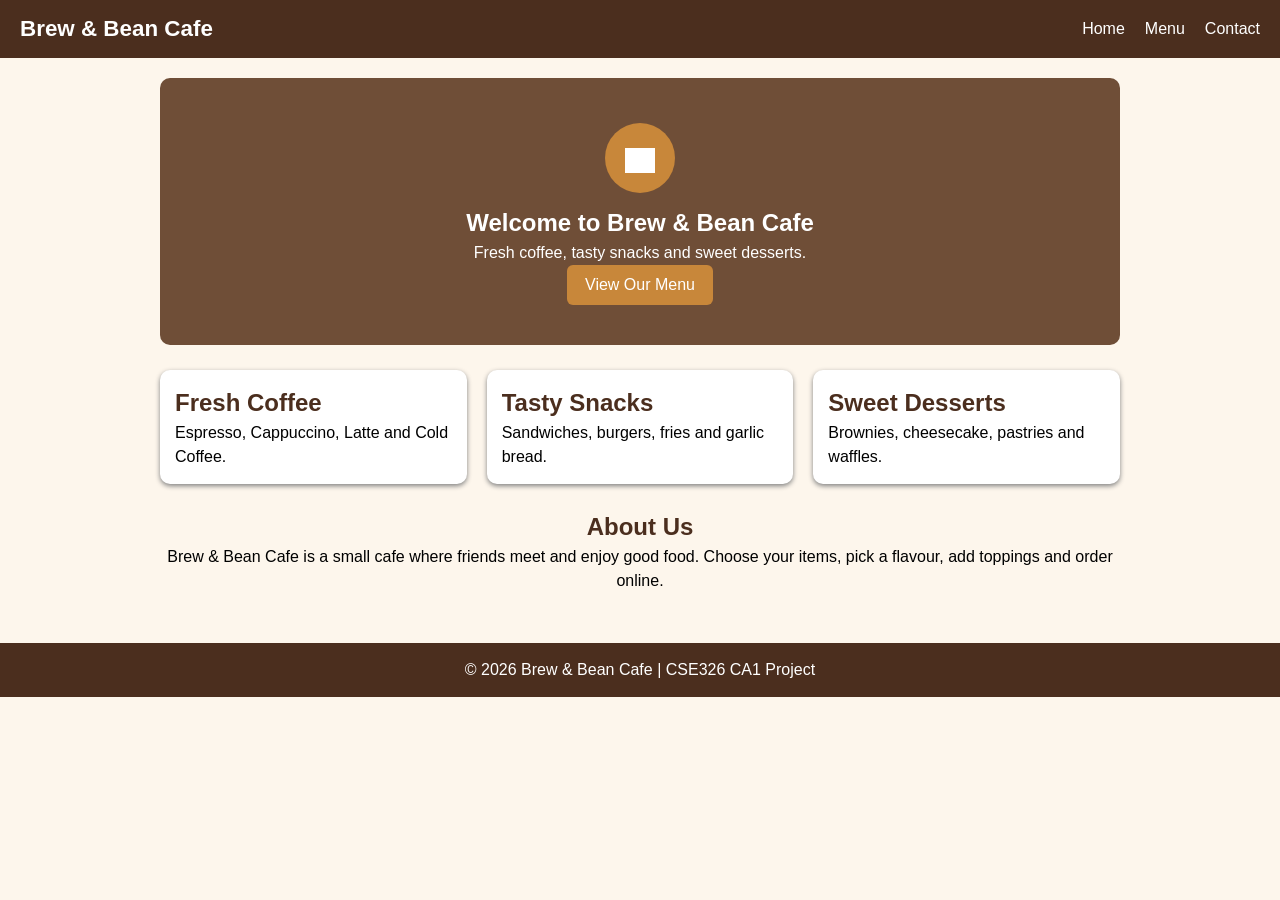
==== index.html @ b62f8462 "Update index.html by Shourya Verma as intial" ====
<!DOCTYPE html> <!-- tells the browser this is an HTML5 page -->
<html lang="en"> <!-- lang = language of the page, helps screen readers -->
<head>
  <meta charset="UTF-8"> <!-- allows all characters, like the rupee sign -->
  <meta name="viewport" content="width=device-width, initial-scale=1.0"> <!-- makes the page fit mobile screens -->
  <meta name="description" content="Brew &amp; Bean Cafe - fresh coffee, snacks and desserts."> <!-- short text for search engines (SEO) -->
  <title>Brew &amp; Bean Cafe - Home</title> <!-- text shown on the browser tab -->
  <link rel="stylesheet" href="style.css"> <!-- connects the CSS file -->
</head>
<body>

  <!-- header = top part of the page -->
  <header>
    <!-- nav = navigation links. The links are written as a list (ul and li) -->
    <nav>
      <div class="logo">Brew &amp; Bean Cafe</div>
      <ul>
        <li><a href="index.html">Home</a></li>
        <li><a href="menu.html">Menu</a></li>
        <li><a href="contact.html">Contact</a></li>
      </ul>
    </nav>
  </header>

  <!-- main = the main content of the page -->
  <main>

    <!-- Hero section: big welcome box -->
    <section class="hero">
      <!-- A simple SVG picture made with a circle and a rectangle -->
      <svg width="80" height="80">
        <circle cx="40" cy="40" r="35" fill="#c8873a"></circle>
        <rect x="25" y="30" width="30" height="25" fill="white"></rect>
      </svg>
      <h1>Welcome to Brew &amp; Bean Cafe</h1>
      <p>Fresh coffee, tasty snacks and sweet desserts.</p>
      <a href="menu.html" class="btn">View Our Menu</a>
    </section>

    <!-- Features section: three boxes side by side (Flexbox in CSS) -->
    <section class="features">
      <!-- article = a small independent block of content -->
      <article>
        <h2>Fresh Coffee</h2>
        <p>Espresso, Cappuccino, Latte and Cold Coffee.</p>
      </article>
      <article>
        <h2>Tasty Snacks</h2>
        <p>Sandwiches, burgers, fries and garlic bread.</p>
      </article>
      <article>
        <h2>Sweet Desserts</h2>
        <p>Brownies, cheesecake, pastries and waffles.</p>
      </article>
    </section>

    <!-- About section -->
    <section class="about">
      <h2>About Us</h2>
      <p>Brew &amp; Bean Cafe is a small cafe where friends meet and enjoy good food.
         Choose your items, pick a flavour, add toppings and order online.</p>
    </section>

  </main>

  <!-- footer = bottom part of the page -->
  <footer>
    <p>&copy; 2026 Brew &amp; Bean Cafe | CSE326 CA1 Project</p>
  </footer>

</body>
</html>
---- style.css ----
/* CSS variables: change the colors here to change the whole theme */
:root { --brown: #4b2e1e; --accent: #c8873a; --cream: #fdf6ec; }

/* Reset spacing. border-box = padding is counted inside the width (box model) */
* { box-sizing: border-box; margin: 0; padding: 0; }

body { font-family: Arial, sans-serif; background-color: var(--cream); line-height: 1.5; }
main { max-width: 1000px; margin: auto; padding: 20px; }
h1, h2 { color: var(--brown); }
.about, .page-title { text-align: center; }

/* Navbar: Flexbox puts the logo and links in one row */
header, footer { background-color: var(--brown); color: white; }
nav { display: flex; justify-content: space-between; align-items: center; padding: 12px 20px; }
.logo { font-size: 1.4rem; font-weight: bold; }
nav ul { display: flex; list-style: none; gap: 20px; }
nav a { color: white; text-decoration: none; }
nav a:hover { color: var(--accent); }   /* pseudo-class: when the mouse is over the link */
footer { text-align: center; padding: 15px; margin-top: 30px; }

/* Buttons. transition = the color changes smoothly */
.btn, .add-btn {
  background-color: var(--accent); color: white; border: none; border-radius: 6px;
  padding: 8px 18px; cursor: pointer; text-decoration: none; display: inline-block;
  transition: background-color 0.3s;
}
.btn:hover, .add-btn:hover { background-color: var(--brown); }
.remove-btn { background-color: red; color: white; border: none; margin-left: 10px; cursor: pointer; }

/* Home page */
.hero { text-align: center; background-color: #6f4e37; color: white; padding: 40px 20px; border-radius: 10px; animation: fadeIn 1s; }
.hero h1 { color: white; }
.features { display: flex; gap: 20px; margin: 25px 0; }   /* three boxes side by side */
.features article { flex: 1; }                             /* equal width */

/* White boxes with a shadow */
.features article, .card, .box { background-color: white; padding: 15px; border-radius: 10px; box-shadow: 0 2px 5px gray; }
.box { margin-top: 25px; }

/* Menu page */
.filters { text-align: center; margin: 15px 0; }
.filters label { margin: 0 8px; }
.grid { display: grid; grid-template-columns: repeat(auto-fit, minmax(230px, 1fr)); gap: 20px; }   /* Grid */
.card label { display: block; }
.price { color: var(--accent); font-weight: bold; }
.box li { list-style: none; padding: 6px 0; border-bottom: 1px solid #eee; }
.total { font-size: 1.2rem; font-weight: bold; margin: 10px 0; }

/* Form */
form label { display: block; margin-top: 10px; font-weight: bold; }
input[type="text"], input[type="tel"], input[type="email"], textarea { width: 100%; padding: 8px; }   /* attribute selector */
.error { color: red; font-size: 0.85rem; }
.message { color: green; font-weight: bold; margin-top: 10px; }

/* Table */
table { width: 100%; border-collapse: collapse; }
th, td { border: 1px solid #ccc; padding: 8px; text-align: left; }
th { background-color: var(--brown); color: white; }

/* Animation: the hero box slowly fades in */
@keyframes fadeIn { from { opacity: 0; } to { opacity: 1; } }

/* Responsive design: on small screens, stack things in one column */
@media (max-width: 600px) {
  nav, .features { flex-direction: column; gap: 10px; }
}
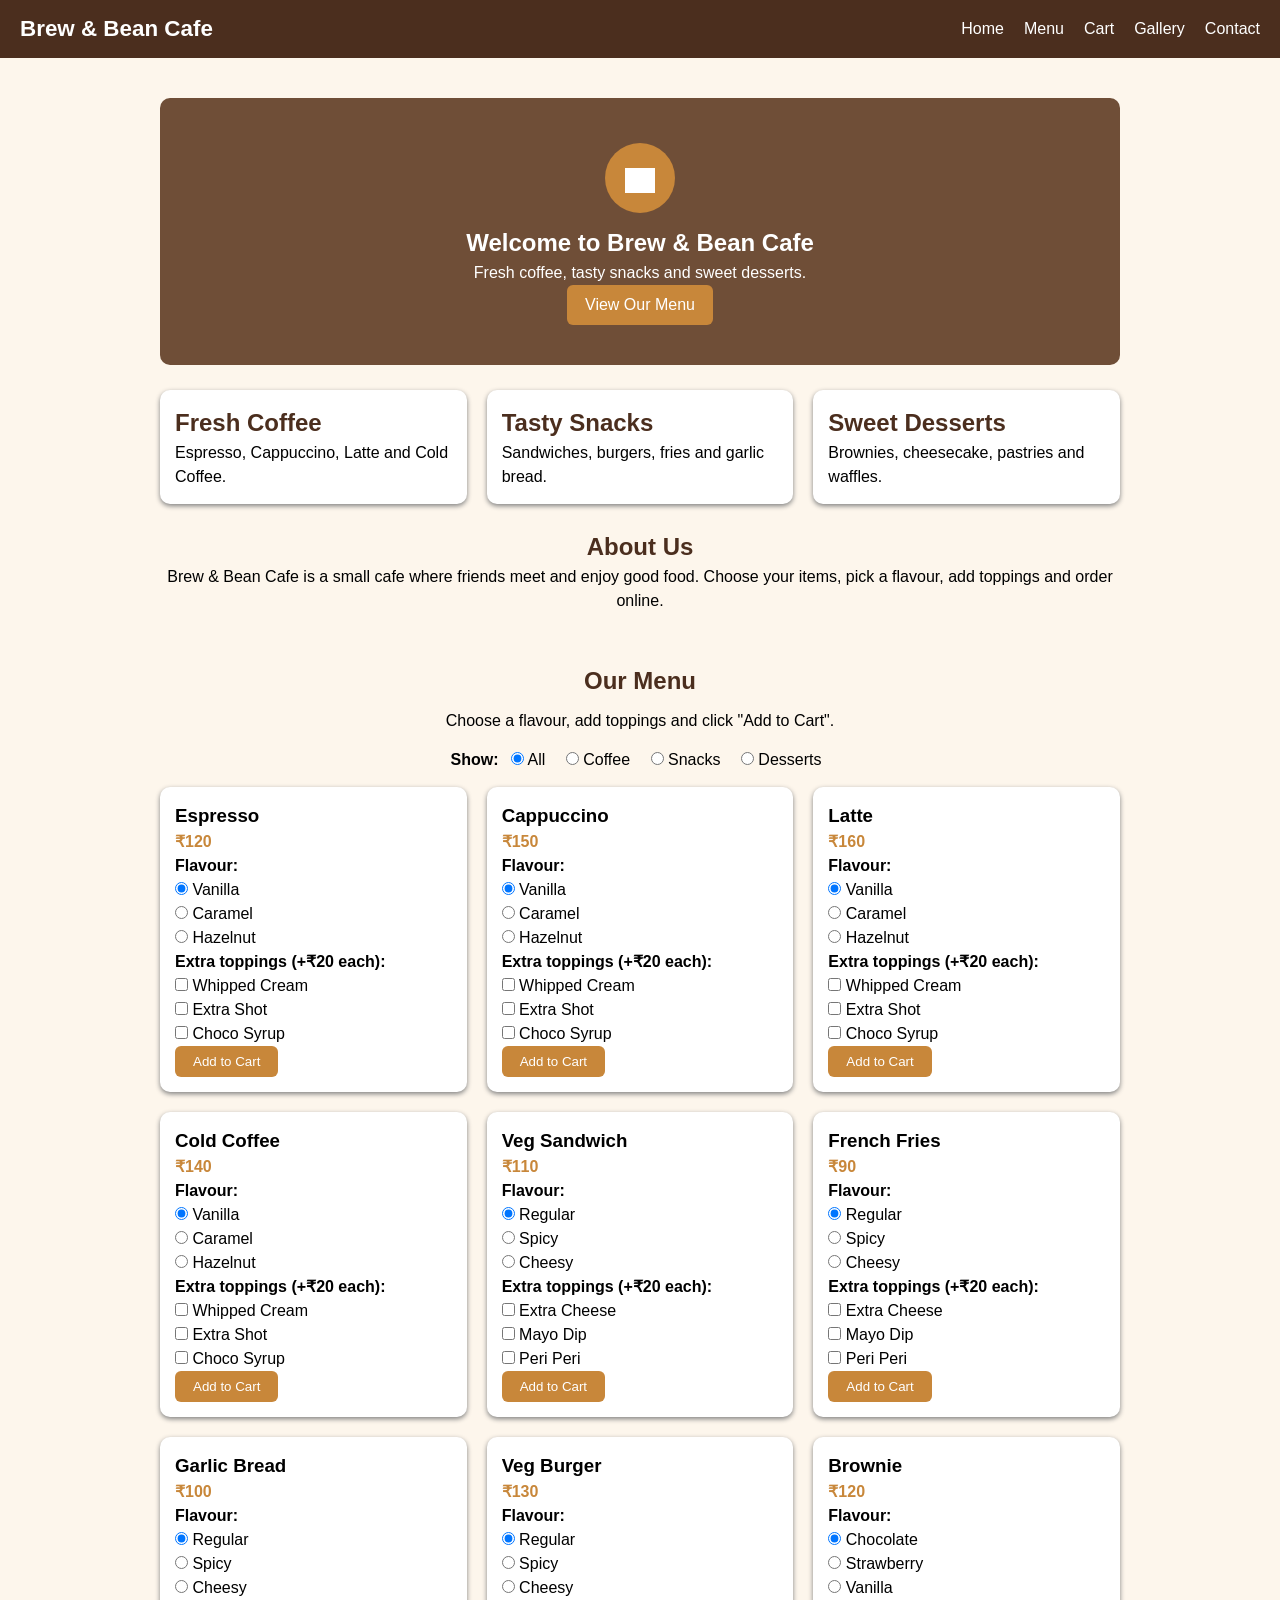
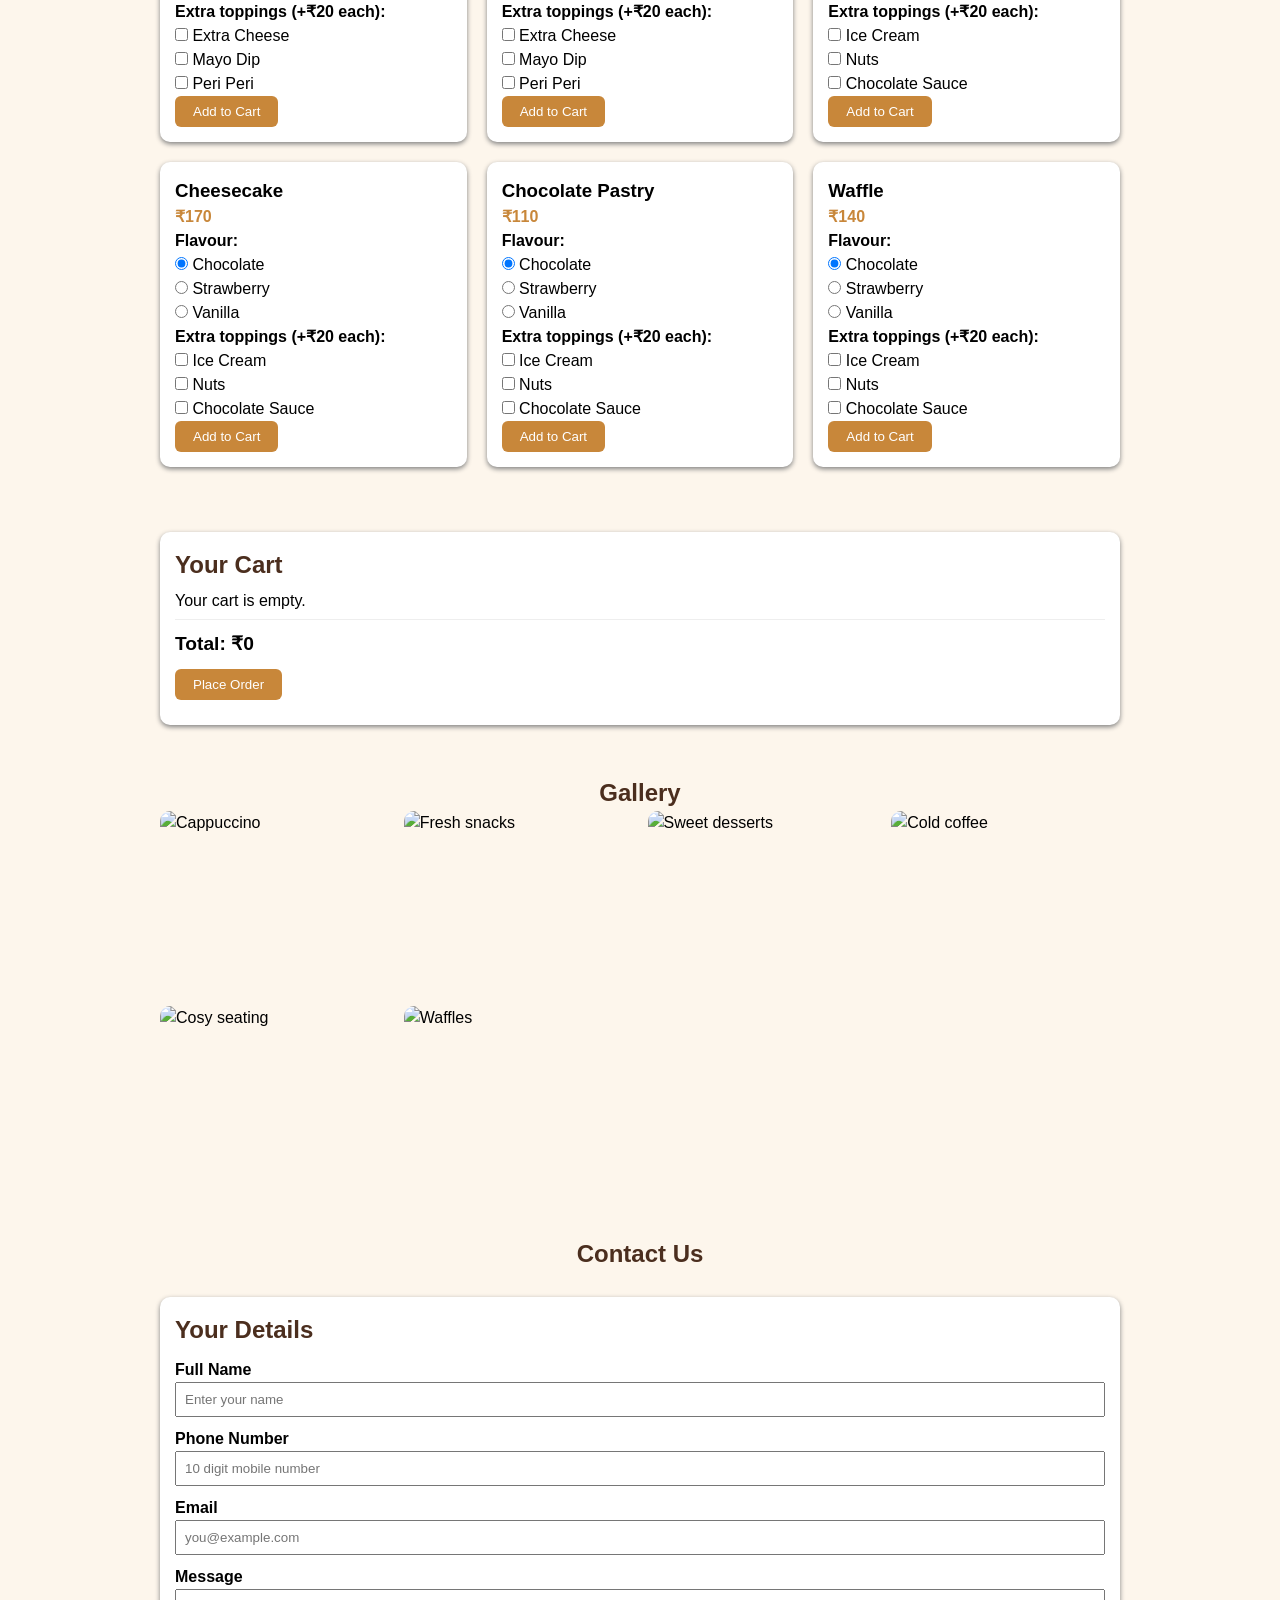
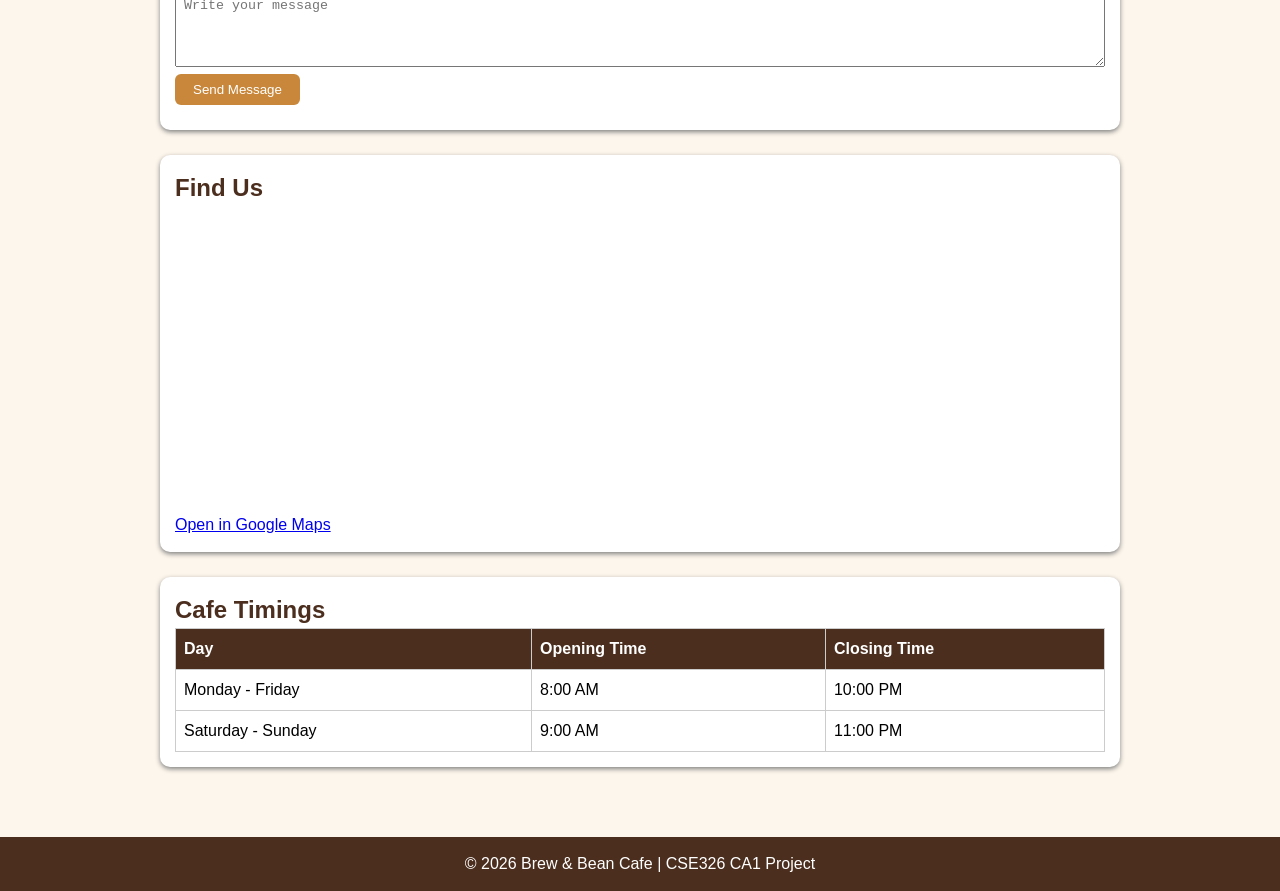
==== commit 75f4078a: "Newfiles_15" ====
--- a/index.html
+++ b/index.html
@@ -3,62 +3,176 @@
 <head>
   <meta charset="UTF-8"> <!-- allows all characters, like the rupee sign -->
   <meta name="viewport" content="width=device-width, initial-scale=1.0"> <!-- makes the page fit mobile screens -->
-  <meta name="description" content="Brew &amp; Bean Cafe - fresh coffee, snacks and desserts."> <!-- short text for search engines (SEO) -->
-  <title>Brew &amp; Bean Cafe - Home</title> <!-- text shown on the browser tab -->
+  <meta name="description" content="Brew &amp; Bean Cafe - fresh coffee, snacks and desserts. See the menu, order online and find us on the map."> <!-- short text for search engines (SEO) -->
+  <title>Brew &amp; Bean Cafe</title> <!-- text shown on the browser tab -->
   <link rel="stylesheet" href="style.css"> <!-- connects the CSS file -->
 </head>
 <body>
 
-  <!-- header = top part of the page -->
+  <!-- header = top part of the page. It stays at the top while scrolling (see style.css) -->
   <header>
-    <!-- nav = navigation links. The links are written as a list (ul and li) -->
+    <!-- nav = navigation links. Each link goes to the section whose id matches (#menu, #cart ...) -->
     <nav>
       <div class="logo">Brew &amp; Bean Cafe</div>
       <ul>
-        <li><a href="index.html">Home</a></li>
-        <li><a href="menu.html">Menu</a></li>
-        <li><a href="contact.html">Contact</a></li>
+        <li><a href="#home">Home</a></li>
+        <li><a href="#menu">Menu</a></li>
+        <li><a href="#cart">Cart</a></li>
+        <li><a href="#gallery">Gallery</a></li>
+        <li><a href="#contact">Contact</a></li>
       </ul>
     </nav>
   </header>
 
-  <!-- main = the main content of the page -->
+  <!-- main = the main content. The whole website is one page; the user can scroll or click the links -->
   <main>
 
-    <!-- Hero section: big welcome box -->
-    <section class="hero">
-      <!-- A simple SVG picture made with a circle and a rectangle -->
-      <svg width="80" height="80">
-        <circle cx="40" cy="40" r="35" fill="#c8873a"></circle>
-        <rect x="25" y="30" width="30" height="25" fill="white"></rect>
-      </svg>
-      <h1>Welcome to Brew &amp; Bean Cafe</h1>
-      <p>Fresh coffee, tasty snacks and sweet desserts.</p>
-      <a href="menu.html" class="btn">View Our Menu</a>
+    <!-- ===== HOME ===== -->
+    <section id="home">
+
+      <!-- Hero: big welcome box -->
+      <div class="hero">
+        <!-- A simple SVG picture made with a circle and a rectangle -->
+        <svg width="80" height="80">
+          <circle cx="40" cy="40" r="35" fill="#c8873a"></circle>
+          <rect x="25" y="30" width="30" height="25" fill="white"></rect>
+        </svg>
+        <h1>Welcome to Brew &amp; Bean Cafe</h1>
+        <p>Fresh coffee, tasty snacks and sweet desserts.</p>
+        <a href="#menu" class="btn">View Our Menu</a>
+      </div>
+
+      <!-- Features: three boxes side by side (Flexbox in CSS) -->
+      <div class="features">
+        <!-- article = a small independent block of content -->
+        <article>
+          <h2>Fresh Coffee</h2>
+          <p>Espresso, Cappuccino, Latte and Cold Coffee.</p>
+        </article>
+        <article>
+          <h2>Tasty Snacks</h2>
+          <p>Sandwiches, burgers, fries and garlic bread.</p>
+        </article>
+        <article>
+          <h2>Sweet Desserts</h2>
+          <p>Brownies, cheesecake, pastries and waffles.</p>
+        </article>
+      </div>
+
+      <div class="about">
+        <h2>About Us</h2>
+        <p>Brew &amp; Bean Cafe is a small cafe where friends meet and enjoy good food.
+           Choose your items, pick a flavour, add toppings and order online.</p>
+      </div>
     </section>
 
-    <!-- Features section: three boxes side by side (Flexbox in CSS) -->
-    <section class="features">
-      <!-- article = a small independent block of content -->
-      <article>
-        <h2>Fresh Coffee</h2>
-        <p>Espresso, Cappuccino, Latte and Cold Coffee.</p>
-      </article>
-      <article>
-        <h2>Tasty Snacks</h2>
-        <p>Sandwiches, burgers, fries and garlic bread.</p>
-      </article>
-      <article>
-        <h2>Sweet Desserts</h2>
-        <p>Brownies, cheesecake, pastries and waffles.</p>
-      </article>
+    <!-- ===== MENU ===== -->
+    <section id="menu">
+      <h2 class="title">Our Menu</h2>
+      <p class="title">Choose a flavour, add toppings and click "Add to Cart".</p>
+
+      <!-- Filter: radio buttons. Same name="category" means only ONE can be selected.
+           onchange="showMenu()" runs the JavaScript function when the user picks another one. -->
+      <div class="filters">
+        <b>Show:</b>
+        <label><input type="radio" name="category" value="All" checked onchange="showMenu()"> All</label>
+        <label><input type="radio" name="category" value="Coffee" onchange="showMenu()"> Coffee</label>
+        <label><input type="radio" name="category" value="Snacks" onchange="showMenu()"> Snacks</label>
+        <label><input type="radio" name="category" value="Desserts" onchange="showMenu()"> Desserts</label>
+      </div>
+
+      <!-- This div is empty here. script.js fills it with the menu cards. -->
+      <div id="menu-list" class="grid"></div>
     </section>
 
-    <!-- About section -->
-    <section class="about">
-      <h2>About Us</h2>
-      <p>Brew &amp; Bean Cafe is a small cafe where friends meet and enjoy good food.
-         Choose your items, pick a flavour, add toppings and order online.</p>
+    <!-- ===== CART ===== -->
+    <section id="cart">
+      <div class="box">
+        <h2>Your Cart</h2>
+        <ul id="cart-items"></ul> <!-- script.js fills the list -->
+        <p class="total">Total: &#8377;<span id="cart-total">0</span></p>
+        <button class="btn" onclick="placeOrder()">Place Order</button> <!-- onclick runs placeOrder() from script.js -->
+        <p id="order-msg" class="message"></p>
+      </div>
+    </section>
+
+    <!-- ===== GALLERY ===== -->
+    <section id="gallery">
+      <h2 class="title">Gallery</h2>
+      <!-- img = picture. src = file name, alt = text for screen readers and when the picture does not load -->
+      <div class="gallery">
+        <img src="images/cafe1.jpg" alt="Cappuccino">
+        <img src="images/cafe2.jpg" alt="Fresh snacks">
+        <img src="images/cafe3.jpg" alt="Sweet desserts">
+        <img src="images/cafe4.jpg" alt="Cold coffee">
+        <img src="images/cafe5.jpg" alt="Cosy seating">
+        <img src="images/cafe6.jpg" alt="Waffles">
+      </div>
+    </section>
+
+    <!-- ===== CONTACT ===== -->
+    <section id="contact">
+      <h2 class="title">Contact Us</h2>
+
+      <div class="box">
+        <h2>Your Details</h2>
+
+        <!-- onsubmit runs checkForm() from script.js when the button is clicked.
+             "return false" inside it stops the page from reloading. -->
+        <form id="contact-form" onsubmit="return checkForm()">
+
+          <!-- label for="fullname" is linked to the input with id="fullname".
+               Clicking the label selects the input, and screen readers can read it. -->
+          <label for="fullname">Full Name</label>
+          <!-- required = the browser will not submit an empty field -->
+          <input type="text" id="fullname" placeholder="Enter your name" required>
+          <span class="error" id="name-error"></span> <!-- error message appears here -->
+
+          <label for="phone">Phone Number</label>
+          <!-- type="tel" is for phone numbers, maxlength limits the digits -->
+          <input type="tel" id="phone" placeholder="10 digit mobile number" maxlength="10" required>
+          <span class="error" id="phone-error"></span>
+
+          <label for="email">Email</label>
+          <!-- type="email" makes the browser check the email format -->
+          <input type="email" id="email" placeholder="you@example.com" required>
+          <span class="error" id="email-error"></span>
+
+          <label for="message">Message</label>
+          <textarea id="message" rows="4" placeholder="Write your message" required></textarea>
+
+          <button type="submit" class="btn">Send Message</button>
+        </form>
+
+        <p id="form-message" class="message"></p>
+      </div>
+
+      <!-- Google Map. iframe = shows another web page inside our page.
+           This map shows the cafe location. Change the text after q= to change the place. -->
+      <div class="box">
+        <h2>Find Us</h2>
+        <iframe title="Cafe location on Google Maps"
+                src="https://www.google.com/maps?q=Lovely+Professional+University+Phagwara&output=embed"
+                width="100%" height="300" loading="lazy"></iframe>
+        <p><a href="https://www.google.com/maps/search/?api=1&query=Lovely+Professional+University+Phagwara"
+              target="_blank">Open in Google Maps</a></p> <!-- target="_blank" opens in a new tab -->
+      </div>
+
+      <!-- Table: cafe timings -->
+      <div class="box">
+        <h2>Cafe Timings</h2>
+        <table>
+          <thead> <!-- thead = heading row -->
+            <tr> <!-- tr = row, th = heading cell -->
+              <th>Day</th><th>Opening Time</th><th>Closing Time</th>
+            </tr>
+          </thead>
+          <tbody> <!-- tbody = main rows, td = normal cell -->
+            <tr><td>Monday - Friday</td><td>8:00 AM</td><td>10:00 PM</td></tr>
+            <tr><td>Saturday - Sunday</td><td>9:00 AM</td><td>11:00 PM</td></tr>
+          </tbody>
+        </table>
+      </div>
     </section>
 
   </main>
@@ -68,5 +182,7 @@
     <p>&copy; 2026 Brew &amp; Bean Cafe | CSE326 CA1 Project</p>
   </footer>
 
+  <!-- The JavaScript file is linked at the bottom so the page loads first -->
+  <script src="script.js"></script>
 </body>
 </html>
--- a/style.css
+++ b/style.css
@@ -7,13 +7,19 @@
 body { font-family: Arial, sans-serif; background-color: var(--cream); line-height: 1.5; }
 main { max-width: 1000px; margin: auto; padding: 20px; }
 h1, h2 { color: var(--brown); }
-.about, .page-title { text-align: center; }
+.about, .center, .title { text-align: center; }
+.title { margin-top: 10px; }
+
+/* Smooth scrolling when a navbar link is clicked. scroll-margin-top keeps the heading below the sticky navbar. */
+html { scroll-behavior: smooth; }
+section { scroll-margin-top: 70px; padding: 20px 0; }
+header { position: sticky; top: 0; z-index: 10; }   /* navbar stays visible while scrolling */
 
 /* Navbar: Flexbox puts the logo and links in one row */
 header, footer { background-color: var(--brown); color: white; }
 nav { display: flex; justify-content: space-between; align-items: center; padding: 12px 20px; }
 .logo { font-size: 1.4rem; font-weight: bold; }
-nav ul { display: flex; list-style: none; gap: 20px; }
+nav ul { display: flex; flex-wrap: wrap; list-style: none; gap: 20px; }
 nav a { color: white; text-decoration: none; }
 nav a:hover { color: var(--accent); }   /* pseudo-class: when the mouse is over the link */
 footer { text-align: center; padding: 15px; margin-top: 30px; }
@@ -57,10 +63,21 @@
 th, td { border: 1px solid #ccc; padding: 8px; text-align: left; }
 th { background-color: var(--brown); color: white; }
 
+/* Gallery: Grid, images fill the row */
+.gallery { display: grid; grid-template-columns: repeat(auto-fit, minmax(200px, 1fr)); gap: 15px; }
+.gallery img { width: 100%; height: 180px; object-fit: cover; border-radius: 10px; transition: transform 0.3s; }
+.gallery img:hover { transform: scale(1.05); }
+
+/* Google Map */
+iframe { border: 0; border-radius: 8px; }
+.box h3 { color: var(--brown); margin-bottom: 8px; }
+
 /* Animation: the hero box slowly fades in */
 @keyframes fadeIn { from { opacity: 0; } to { opacity: 1; } }
 
 /* Responsive design: on small screens, stack things in one column */
 @media (max-width: 600px) {
-  nav, .features { flex-direction: column; gap: 10px; }
+  nav, .features { flex-direction: column; align-items: center; gap: 10px; }
+  nav ul { flex-wrap: wrap; justify-content: center; gap: 12px; }
+  section { scroll-margin-top: 110px; }
 }
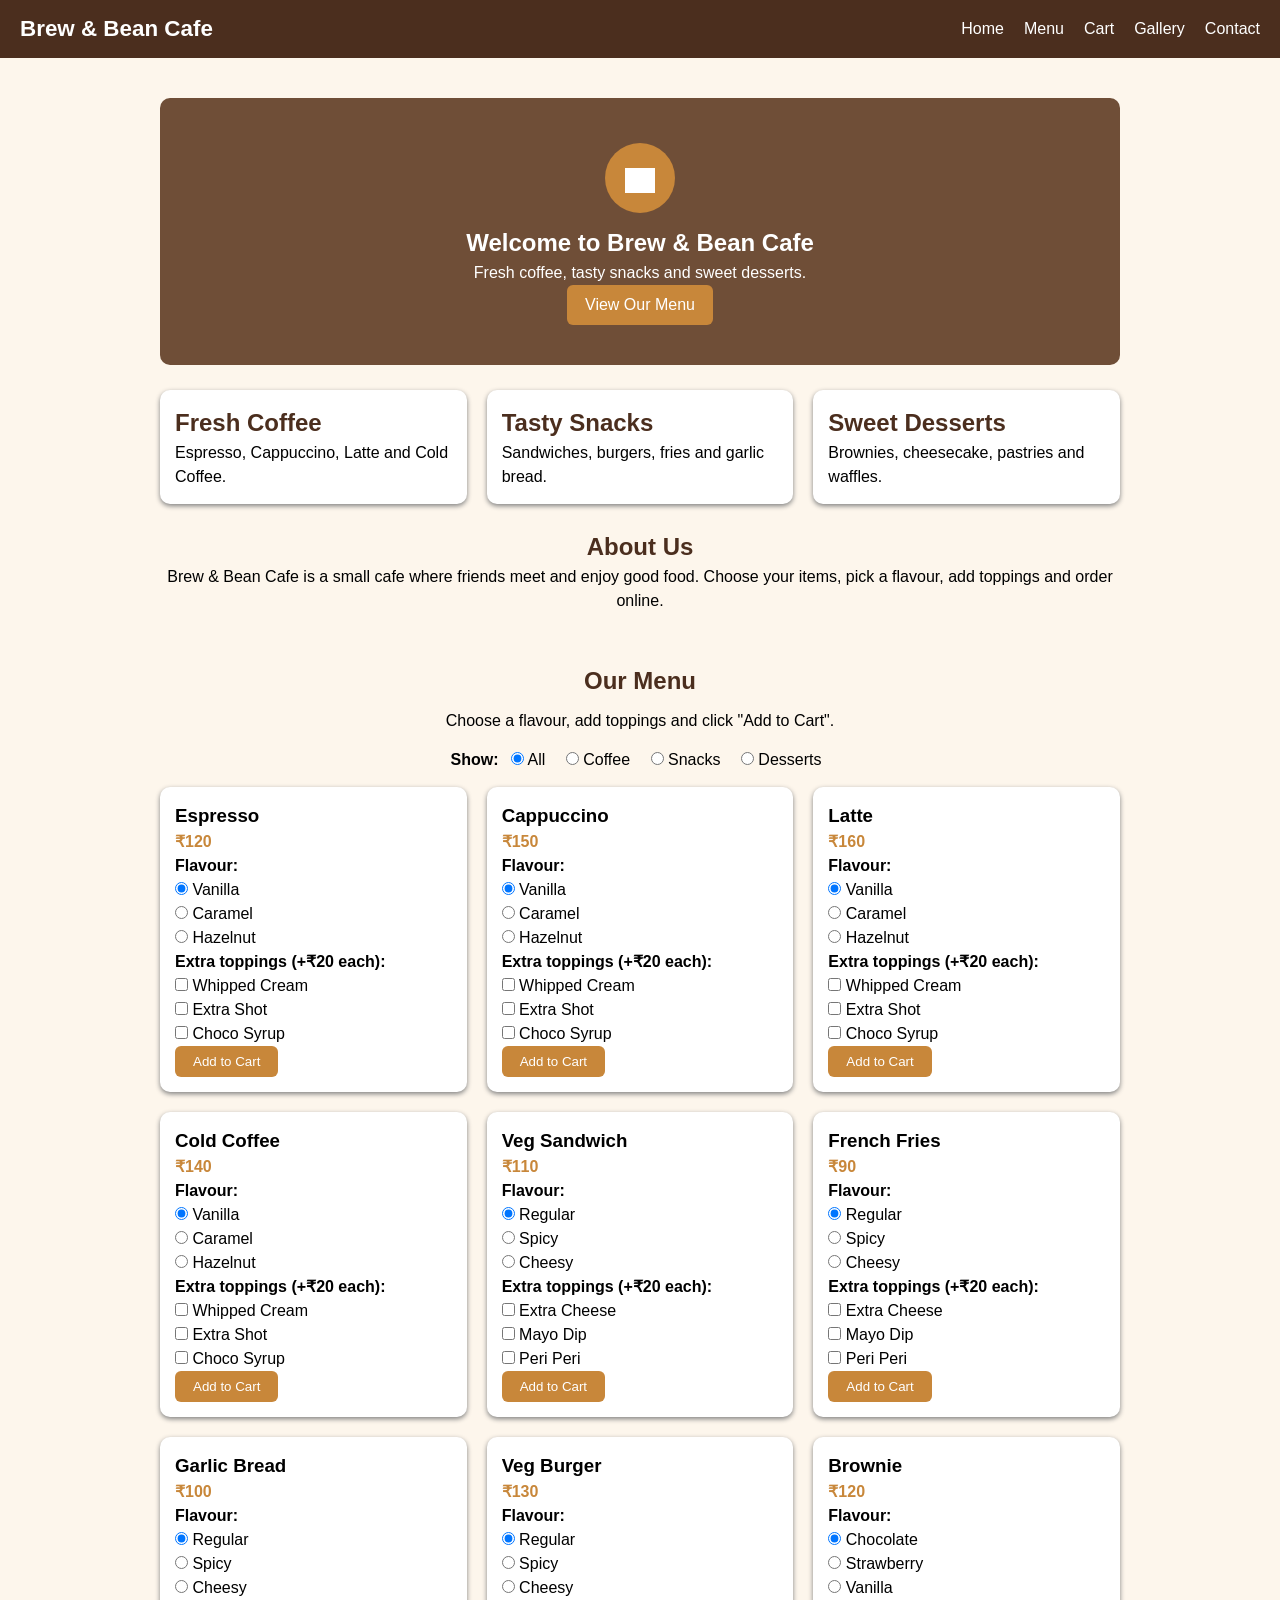
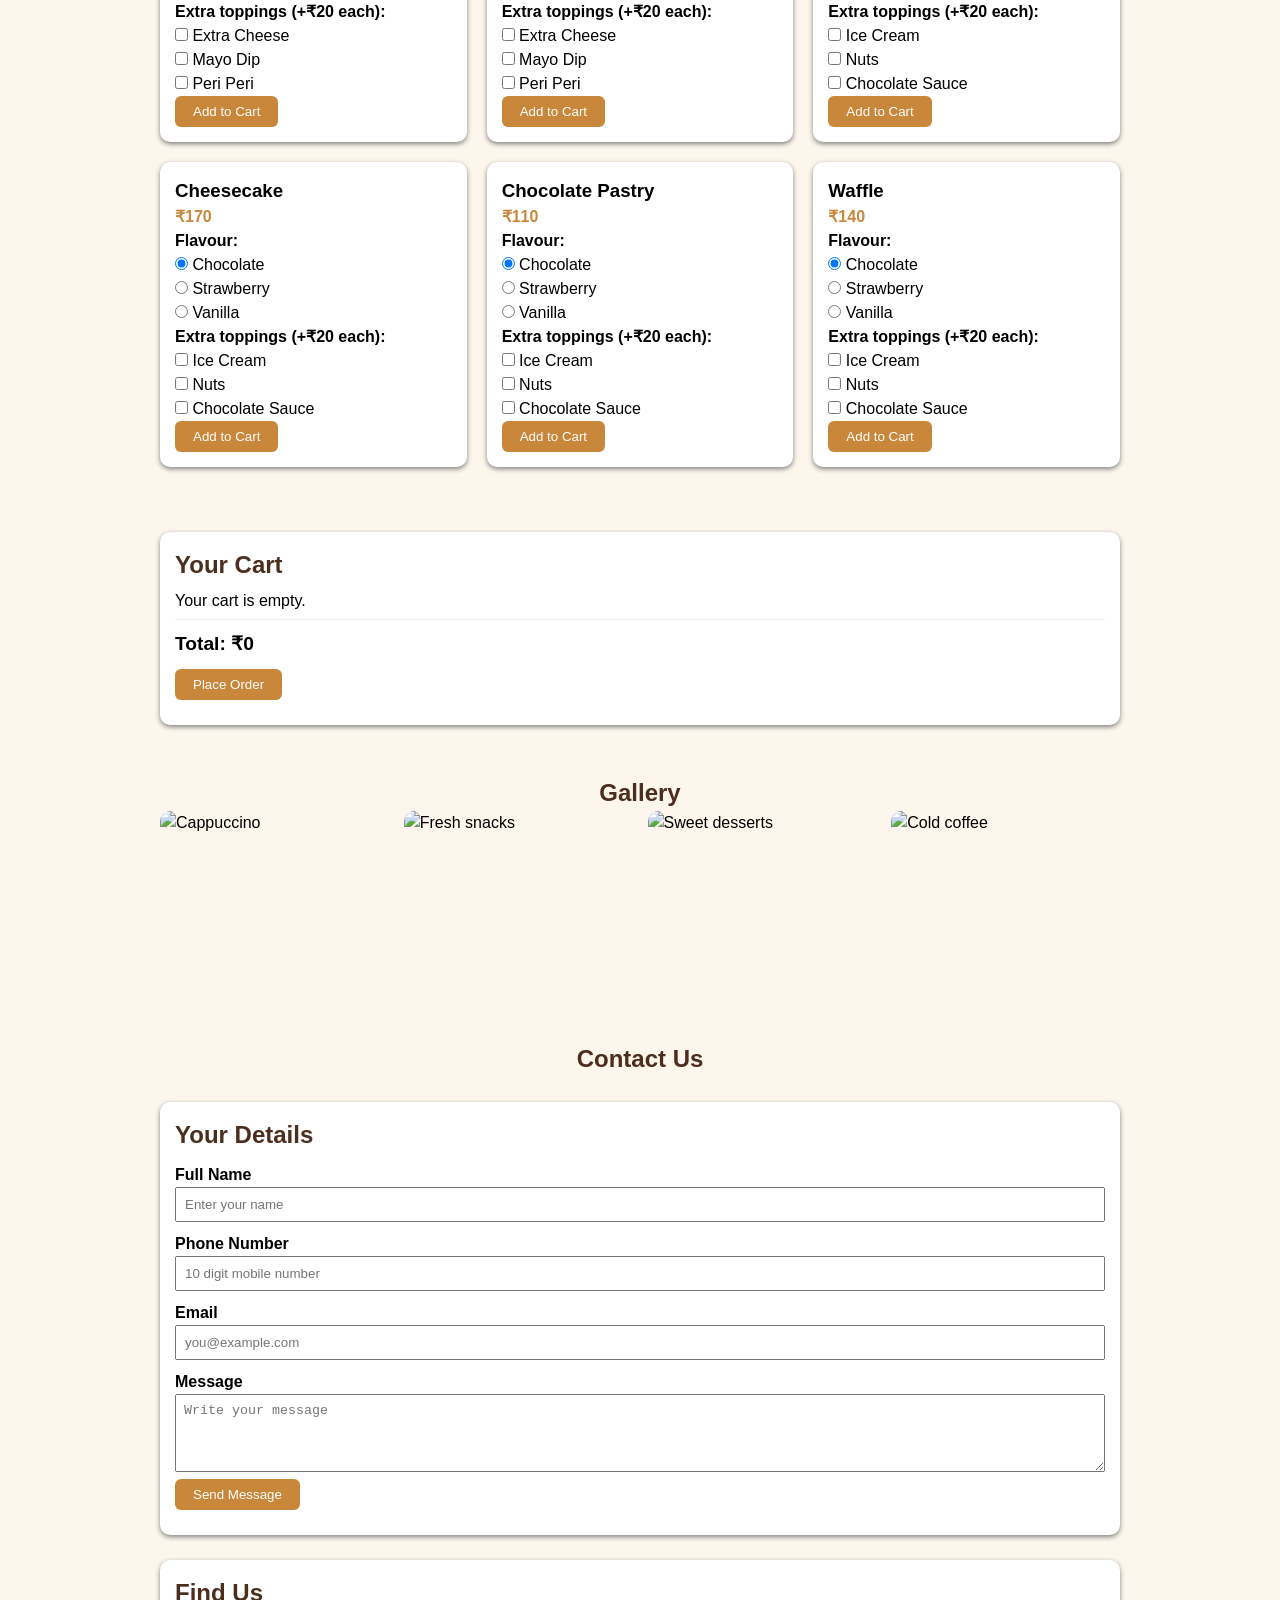
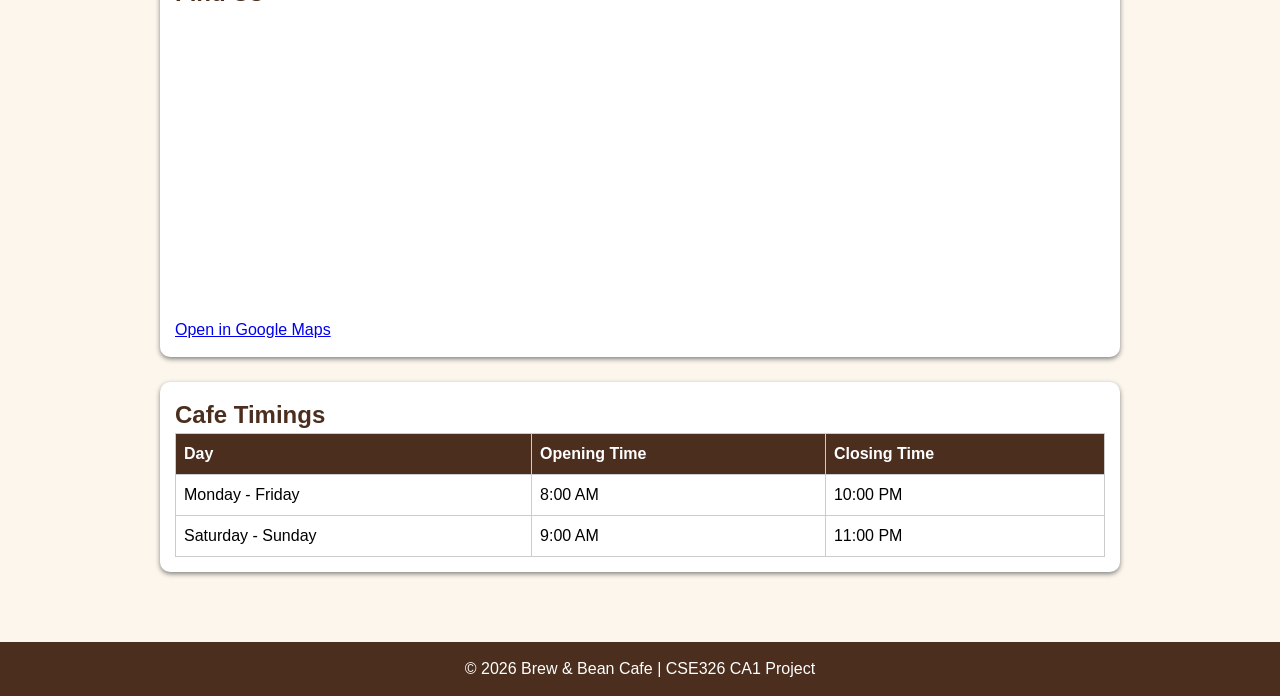
==== commit 9598cef3: "Update index.html Images added" ====
--- a/index.html
+++ b/index.html
@@ -101,12 +101,10 @@
       <h2 class="title">Gallery</h2>
       <!-- img = picture. src = file name, alt = text for screen readers and when the picture does not load -->
       <div class="gallery">
-        <img src="images/cafe1.jpg" alt="Cappuccino">
-        <img src="images/cafe2.jpg" alt="Fresh snacks">
-        <img src="images/cafe3.jpg" alt="Sweet desserts">
-        <img src="images/cafe4.jpg" alt="Cold coffee">
-        <img src="images/cafe5.jpg" alt="Cosy seating">
-        <img src="images/cafe6.jpg" alt="Waffles">
+        <img src="C:\Users\suren\OneDrive\Desktop\VS Code files\Cafe Menu CSE326 CA1_Project\hazelnut-cappuccino.jpeg" alt="Cappuccino">
+        <img src="C:\Users\suren\OneDrive\Desktop\VS Code files\Cafe Menu CSE326 CA1_Project\Freshsnacks.jpeg" alt="Fresh snacks">
+        <img src="C:\Users\suren\OneDrive\Desktop\VS Code files\Cafe Menu CSE326 CA1_Project\desserts.jpeg" alt="Sweet desserts">
+        <img src="C:\Users\suren\OneDrive\Desktop\VS Code files\Cafe Menu CSE326 CA1_Project\cold-coffee.jpeg" alt="Cold coffee">
       </div>
     </section>
 
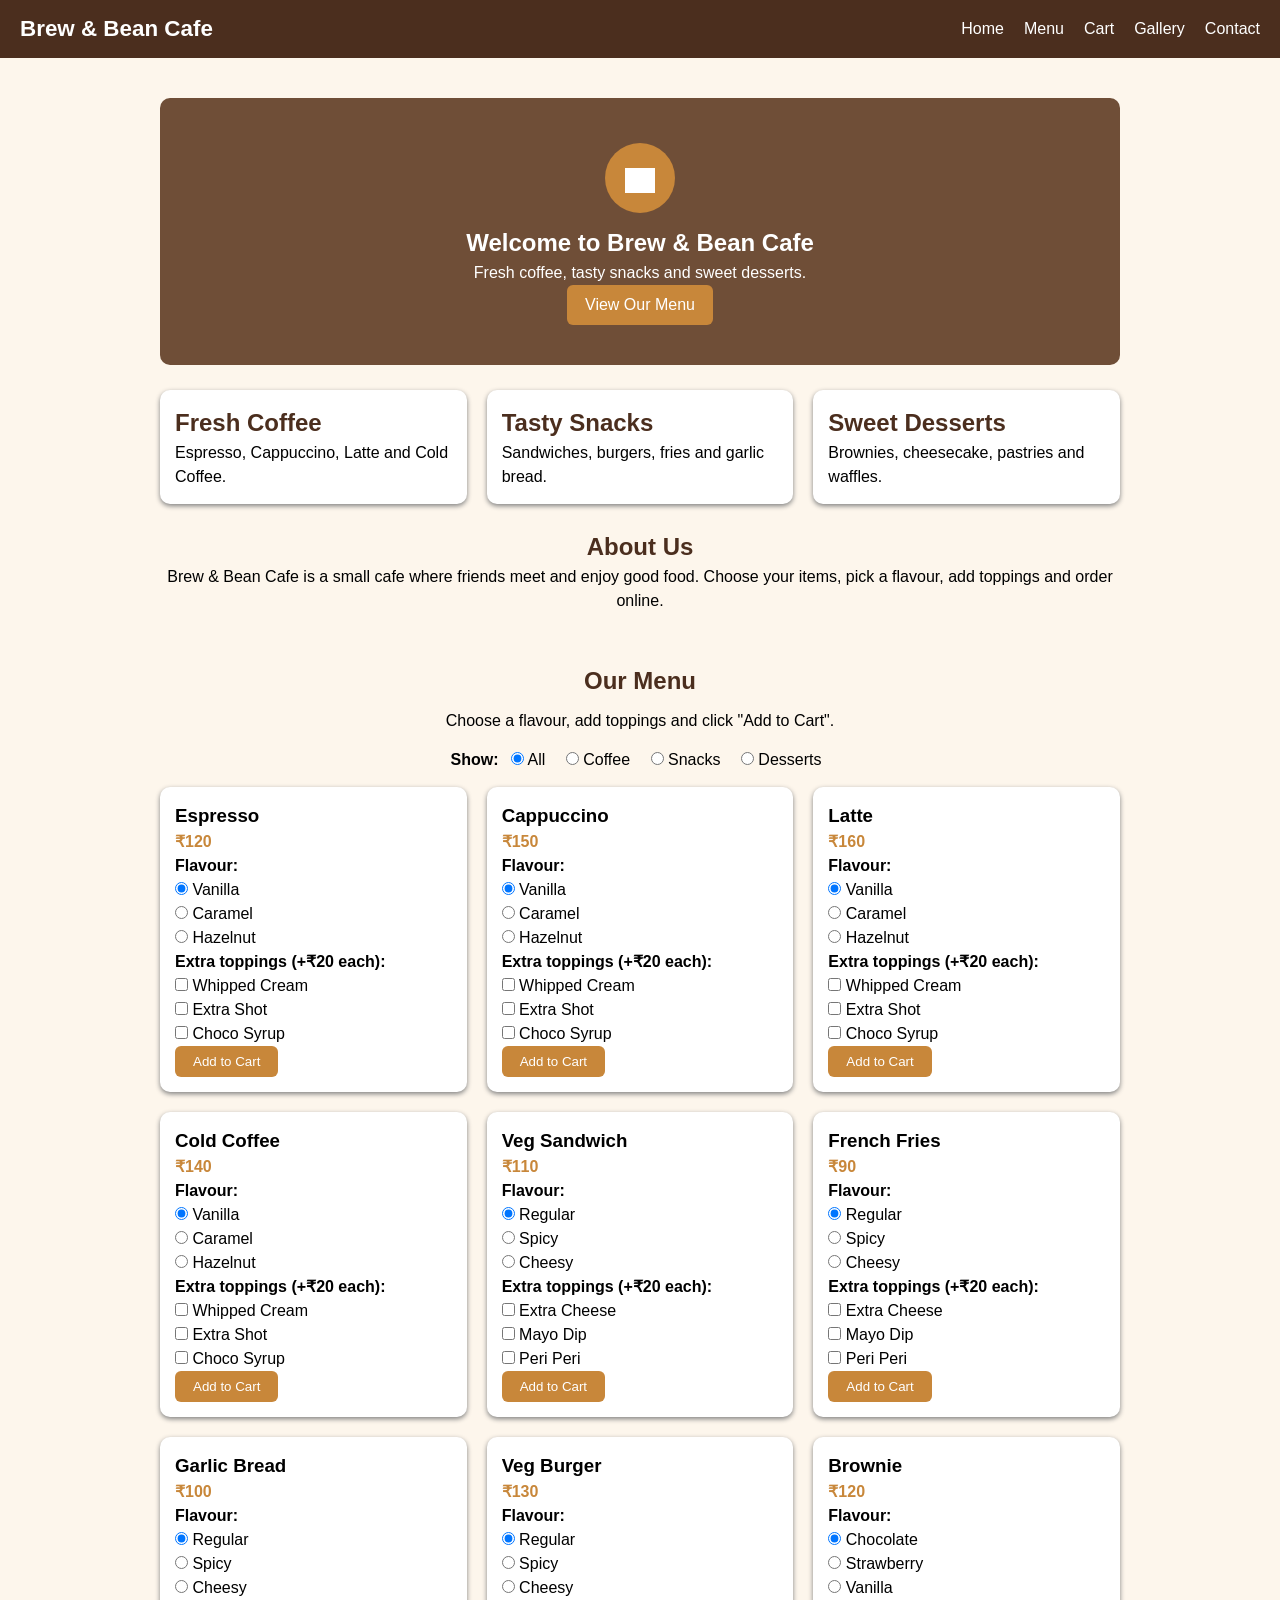
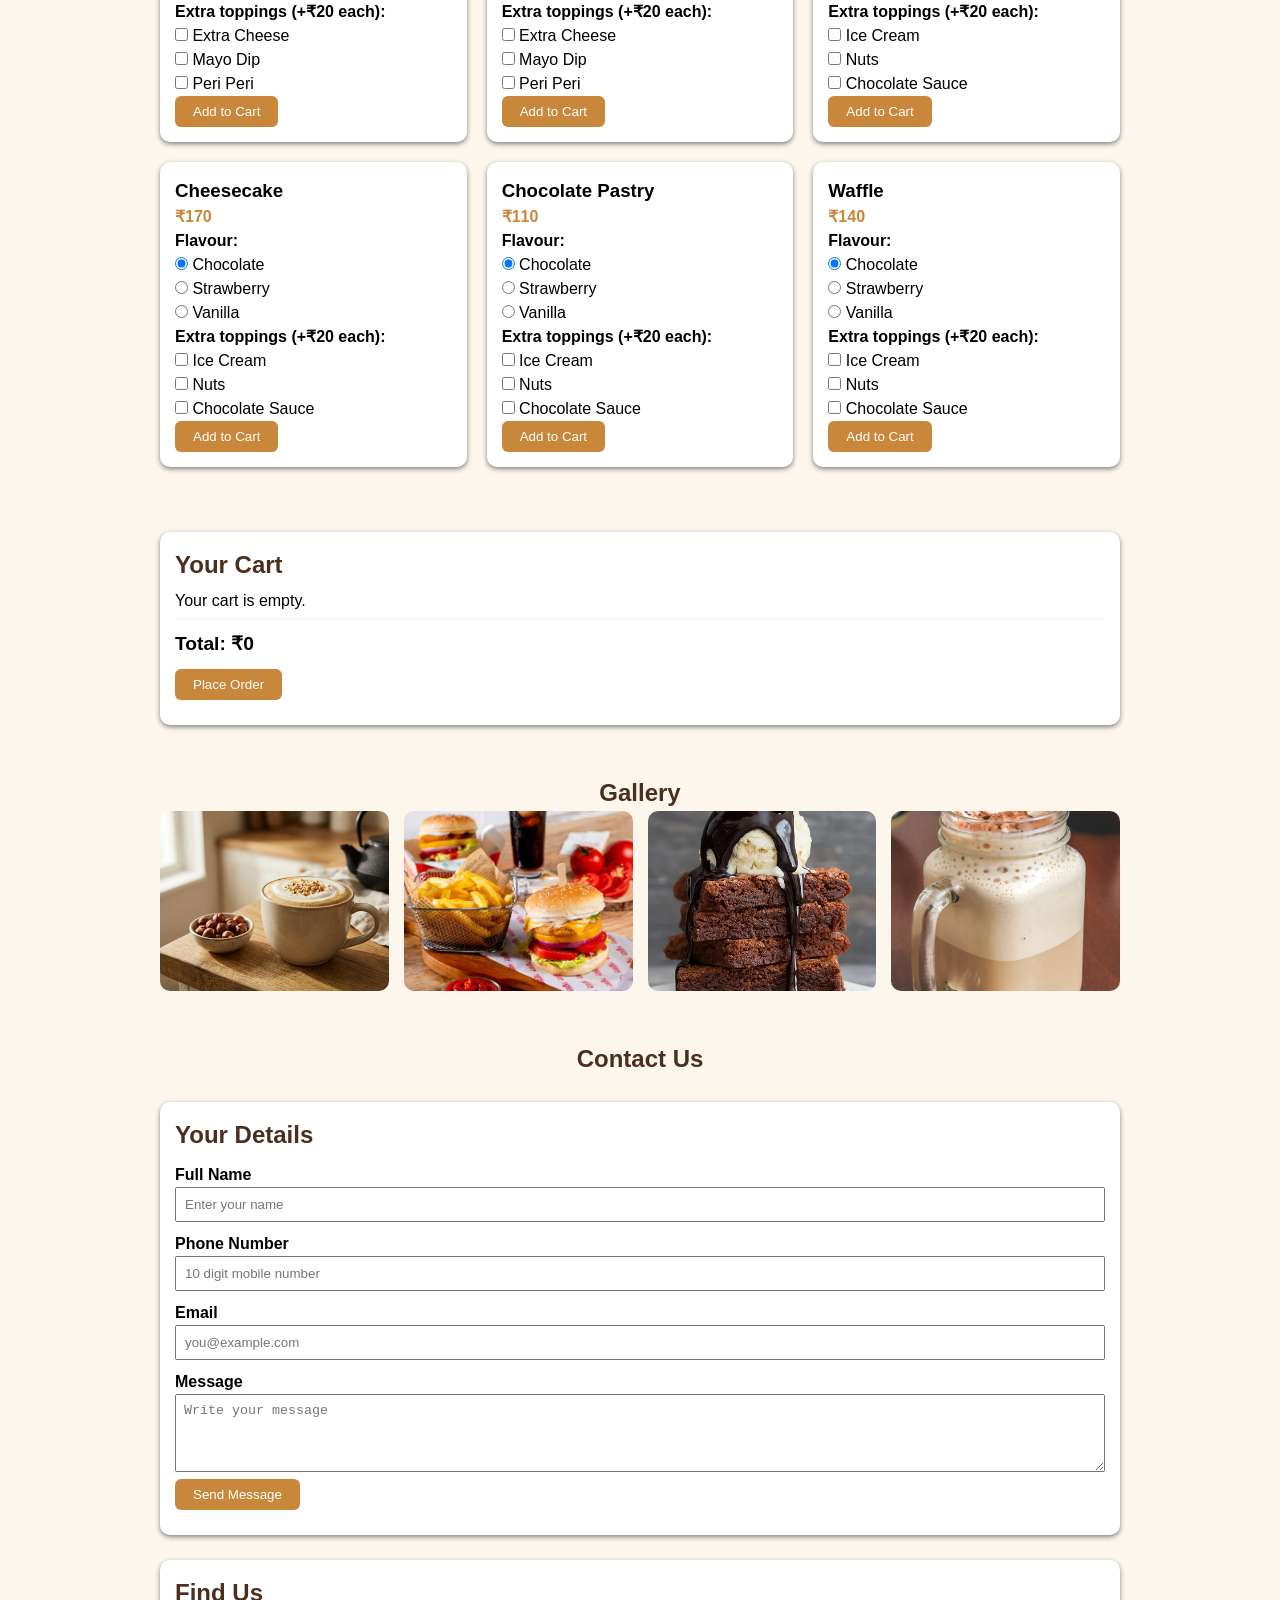
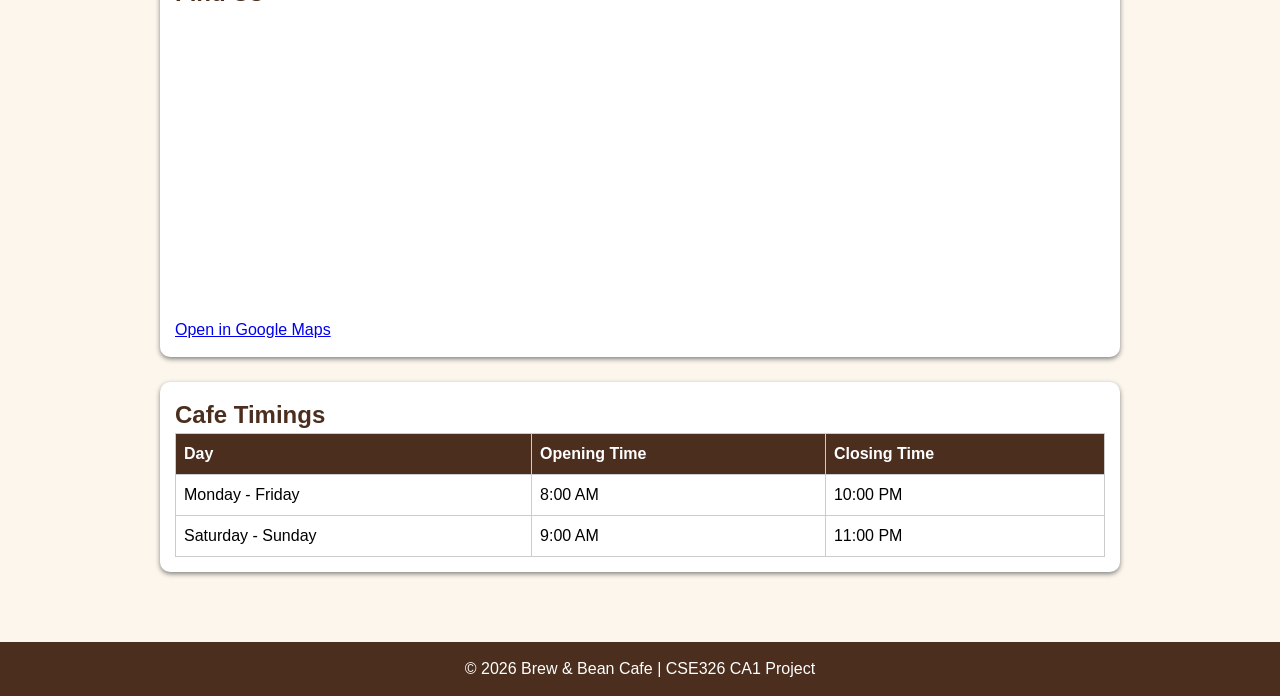
==== commit 550824aa: "Update index.html images uploaded by putting into github as an files" ====
--- a/index.html
+++ b/index.html
@@ -101,10 +101,10 @@
       <h2 class="title">Gallery</h2>
       <!-- img = picture. src = file name, alt = text for screen readers and when the picture does not load -->
       <div class="gallery">
-        <img src="C:\Users\suren\OneDrive\Desktop\VS Code files\Cafe Menu CSE326 CA1_Project\hazelnut-cappuccino.jpeg" alt="Cappuccino">
-        <img src="C:\Users\suren\OneDrive\Desktop\VS Code files\Cafe Menu CSE326 CA1_Project\Freshsnacks.jpeg" alt="Fresh snacks">
-        <img src="C:\Users\suren\OneDrive\Desktop\VS Code files\Cafe Menu CSE326 CA1_Project\desserts.jpeg" alt="Sweet desserts">
-        <img src="C:\Users\suren\OneDrive\Desktop\VS Code files\Cafe Menu CSE326 CA1_Project\cold-coffee.jpeg" alt="Cold coffee">
+        <img src="hazelnut-cappuccino.jpeg" alt="Cappuccino">
+        <img src="Freshsnacks.jpeg" alt="Fresh snacks">
+        <img src="desserts.jpeg" alt="Sweet desserts">
+        <img src="cold-coffee.jpeg" alt="Cold coffee">
       </div>
     </section>
 
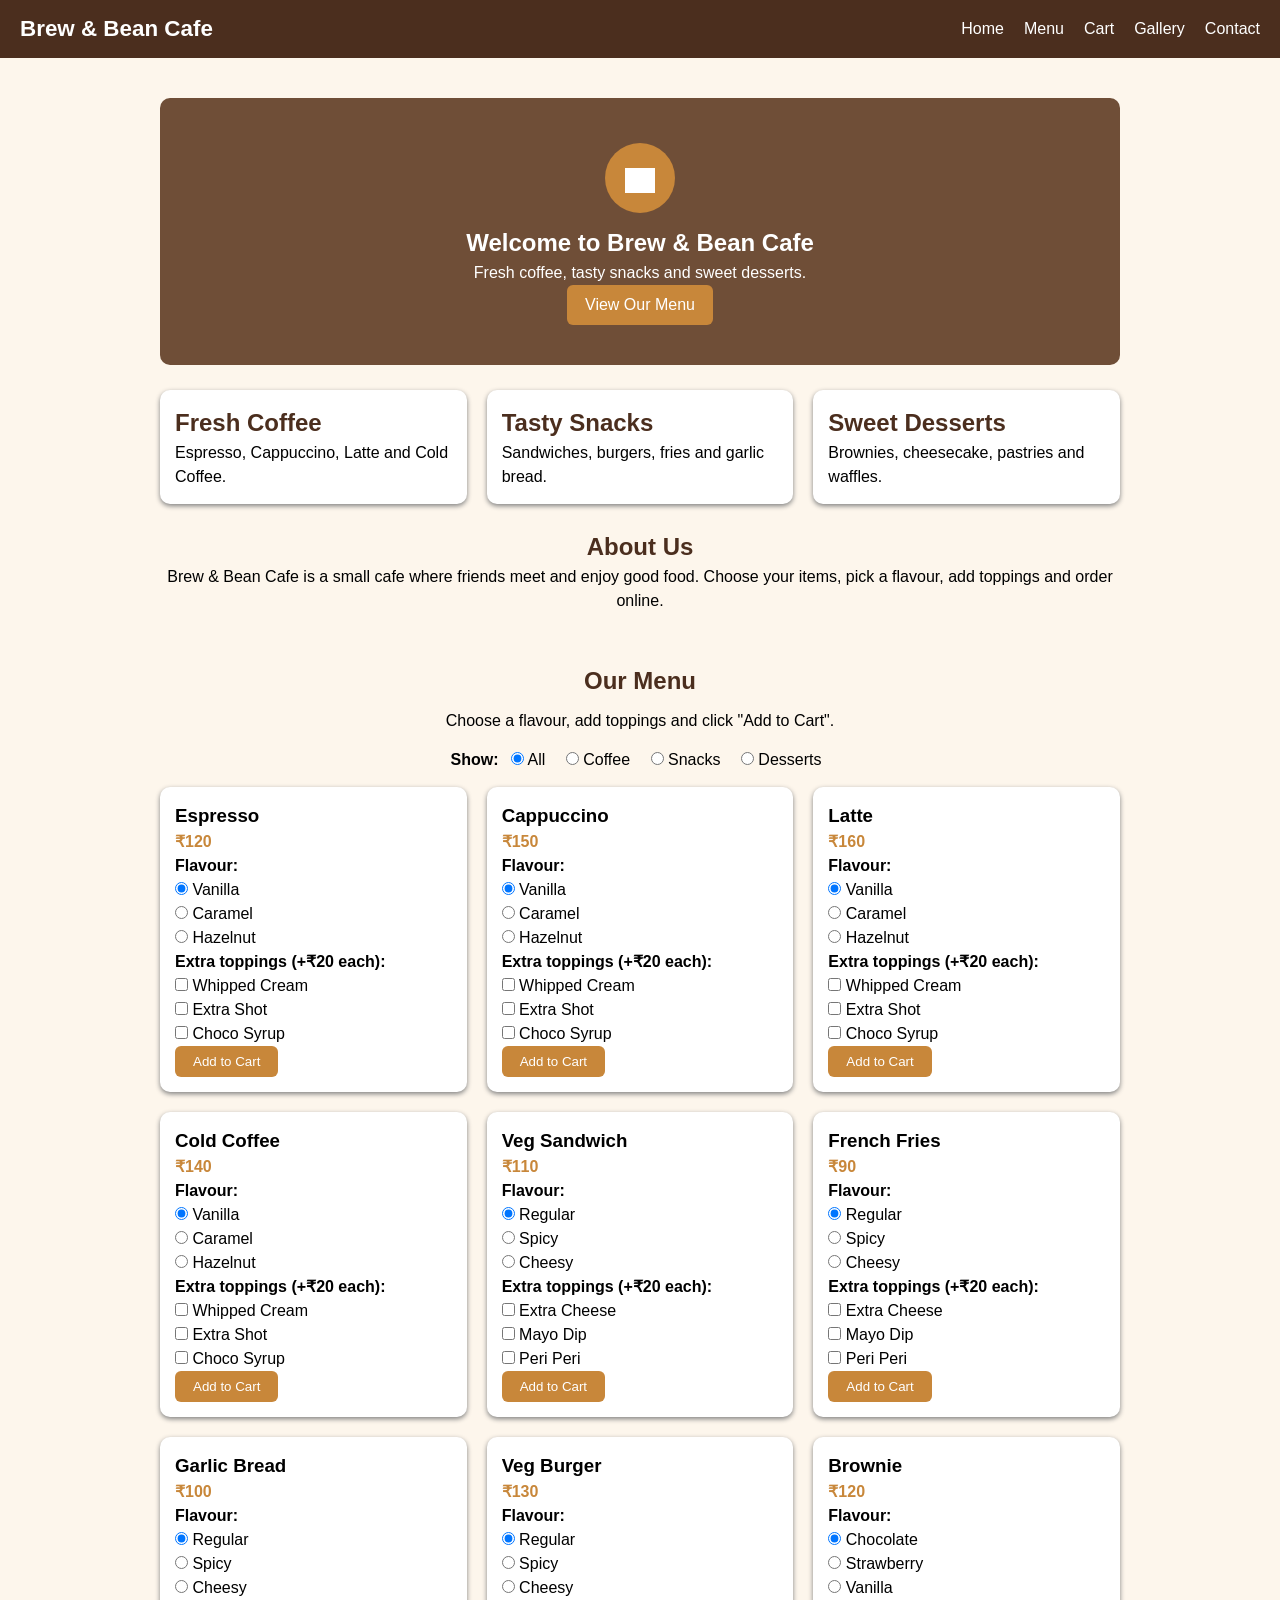
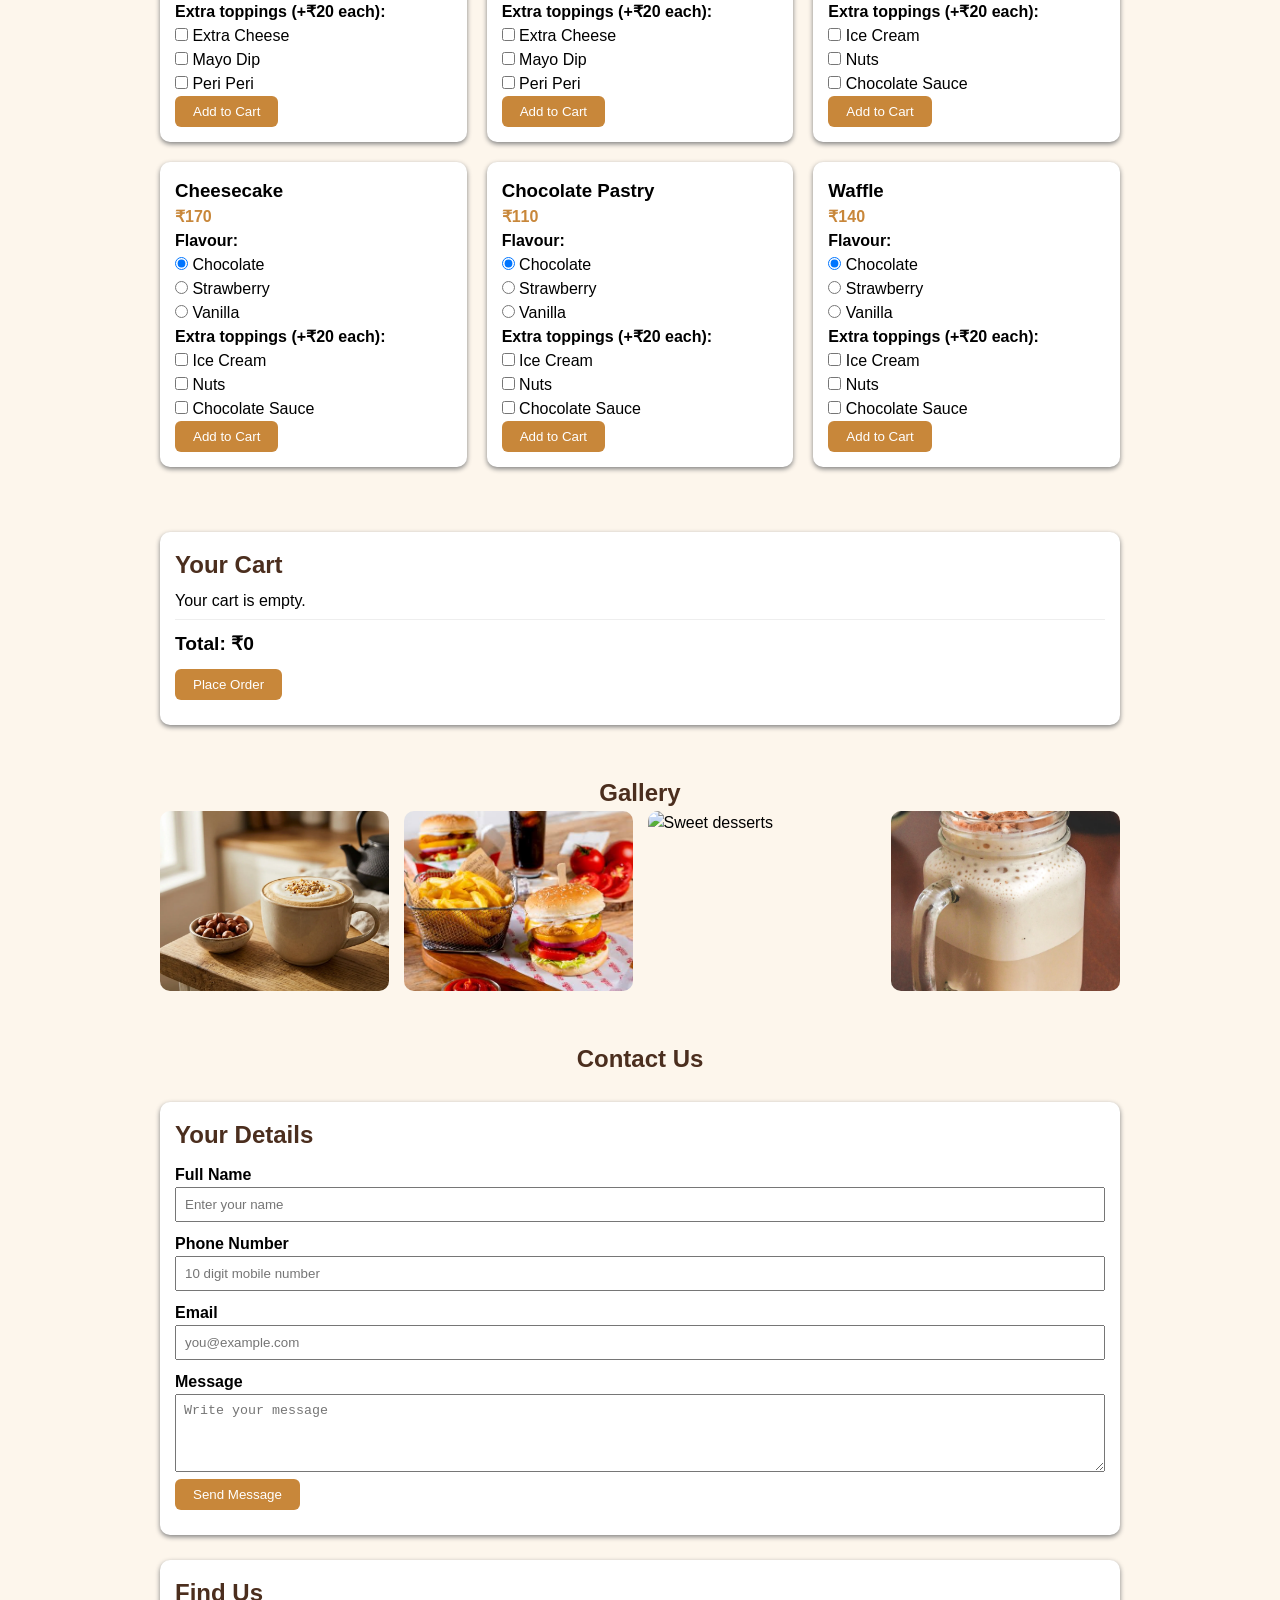
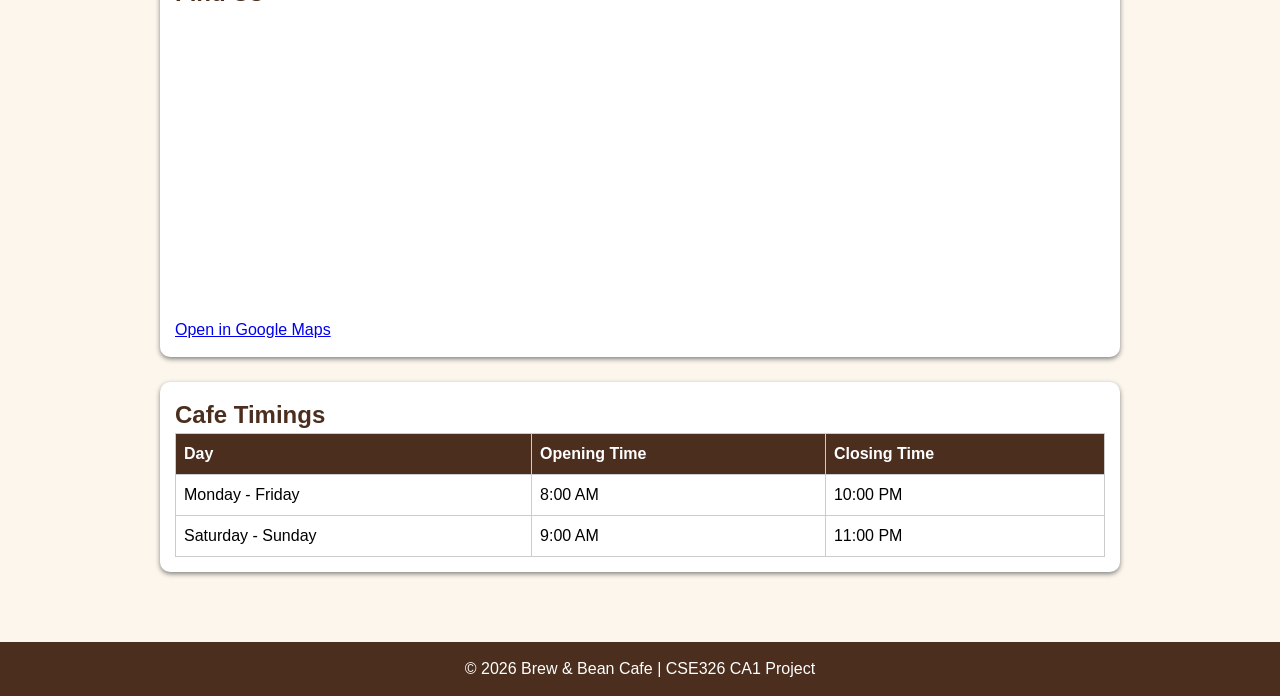
==== commit 8c831347: "Update index.html By Ayush Rathour_MP_17 Images location Changed" ====
--- a/index.html
+++ b/index.html
@@ -101,9 +101,9 @@
       <h2 class="title">Gallery</h2>
       <!-- img = picture. src = file name, alt = text for screen readers and when the picture does not load -->
       <div class="gallery">
-        <img src="hazelnut-cappuccino.jpeg" alt="Cappuccino">
-        <img src="Freshsnacks.jpeg" alt="Fresh snacks">
-        <img src="desserts.jpeg" alt="Sweet desserts">
+        <img src="hazelnut_cappuccino.jpeg" alt="Cappuccino">
+        <img src="snacks.jpeg" alt="Fresh snacks">
+        <img src="dessert.jpeg" alt="Sweet desserts">
         <img src="cold-coffee.jpeg" alt="Cold coffee">
       </div>
     </section>
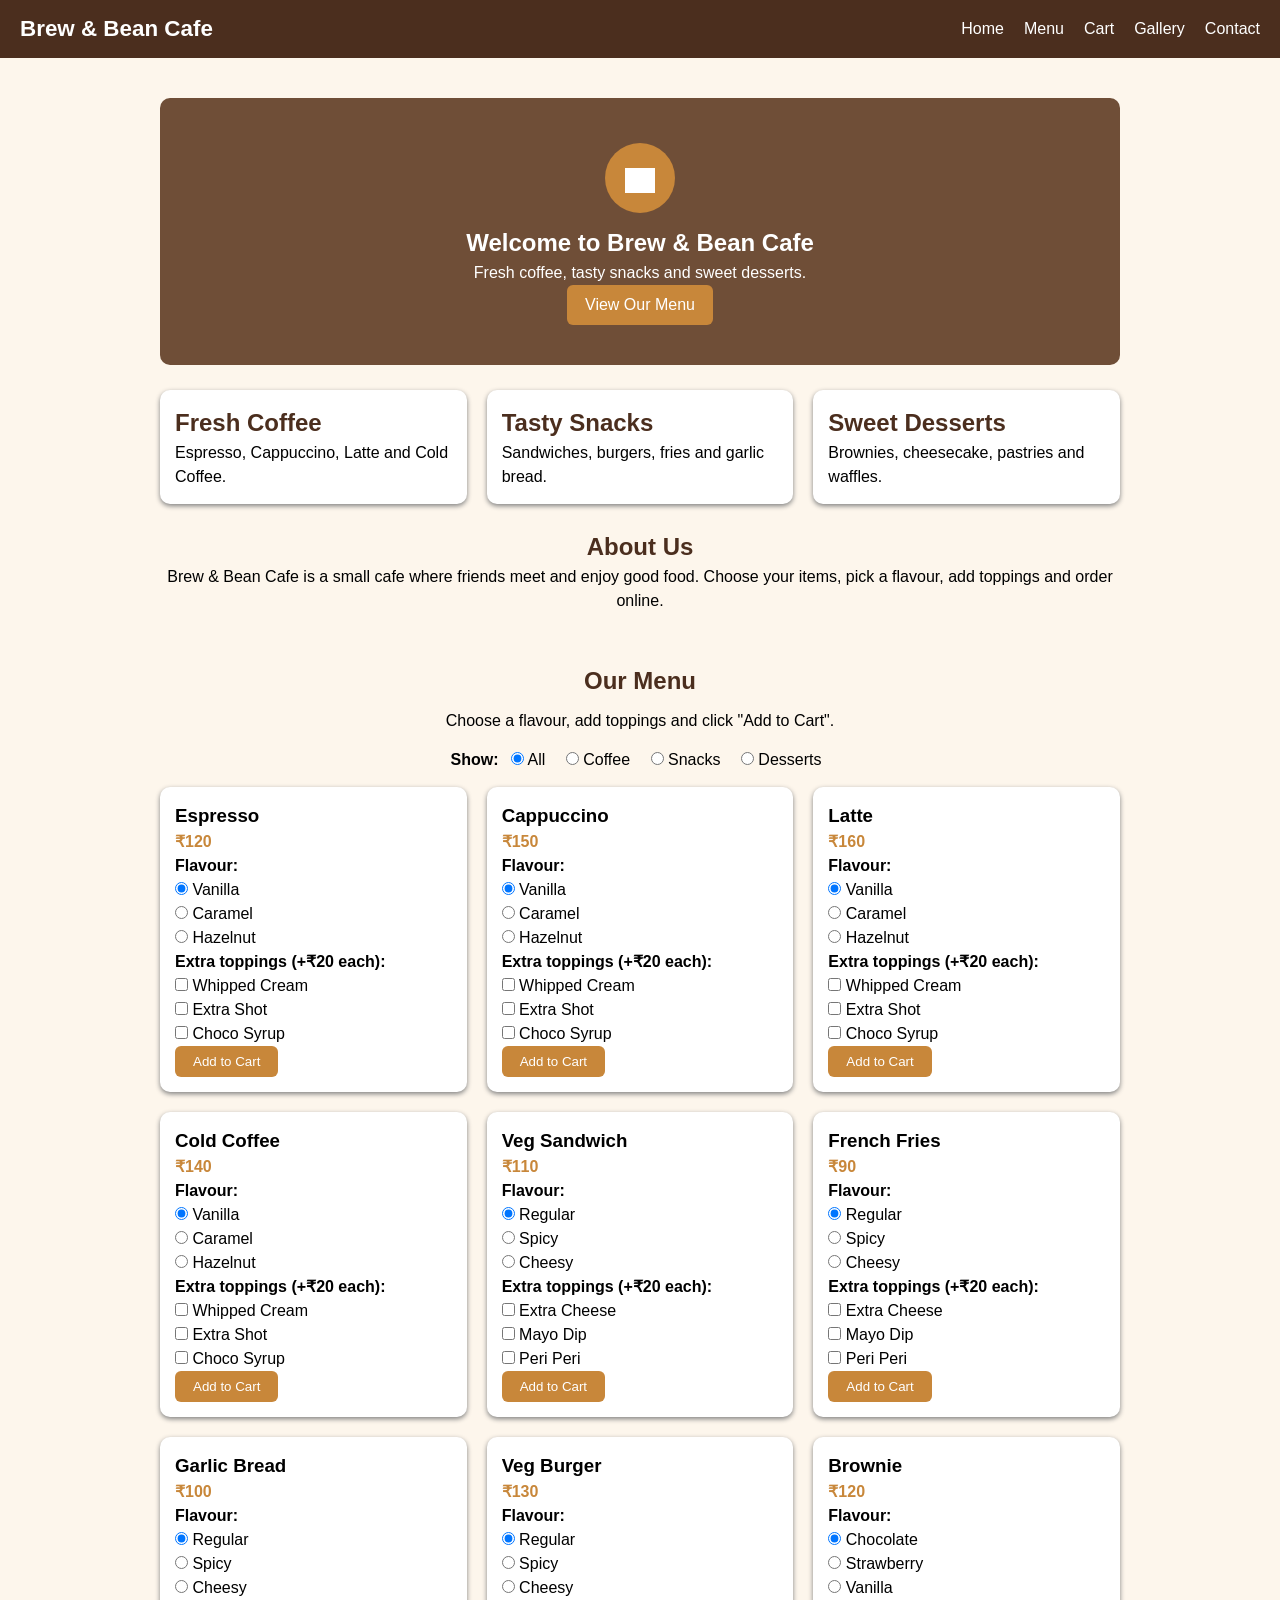
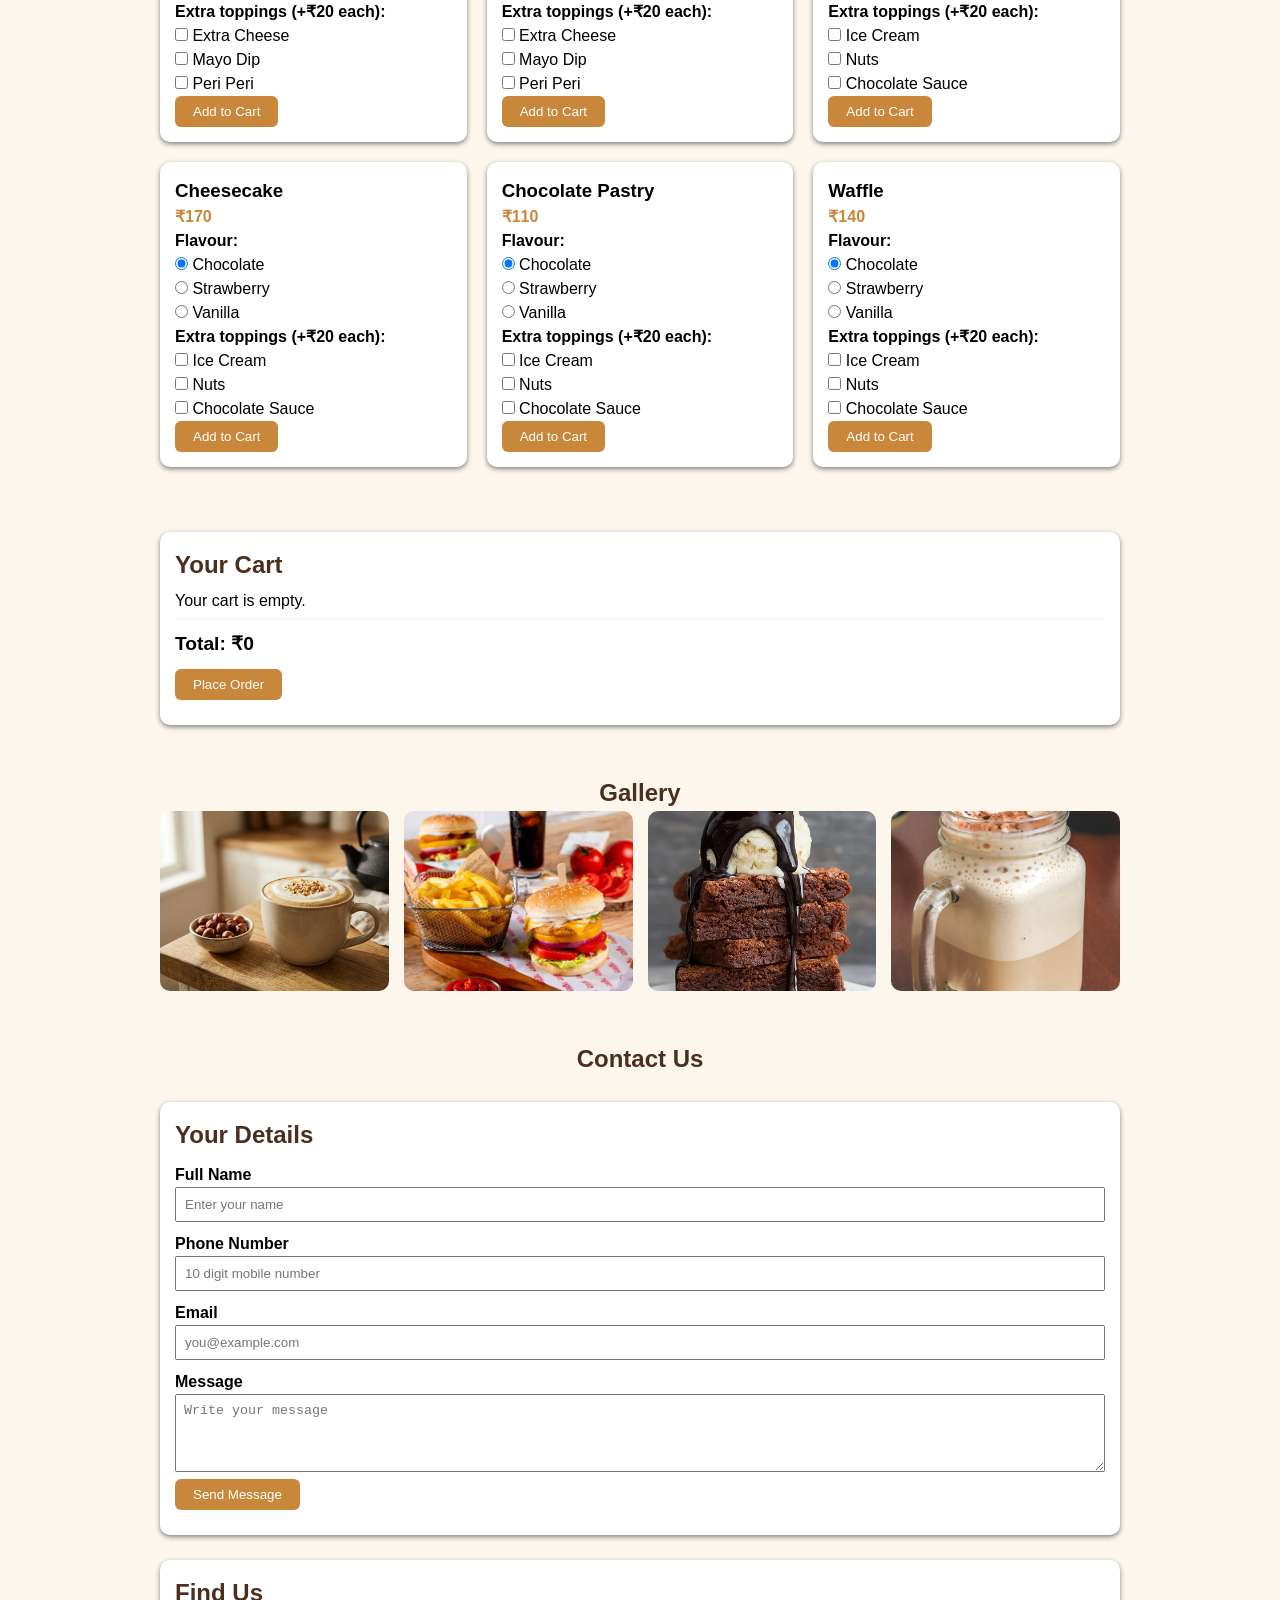
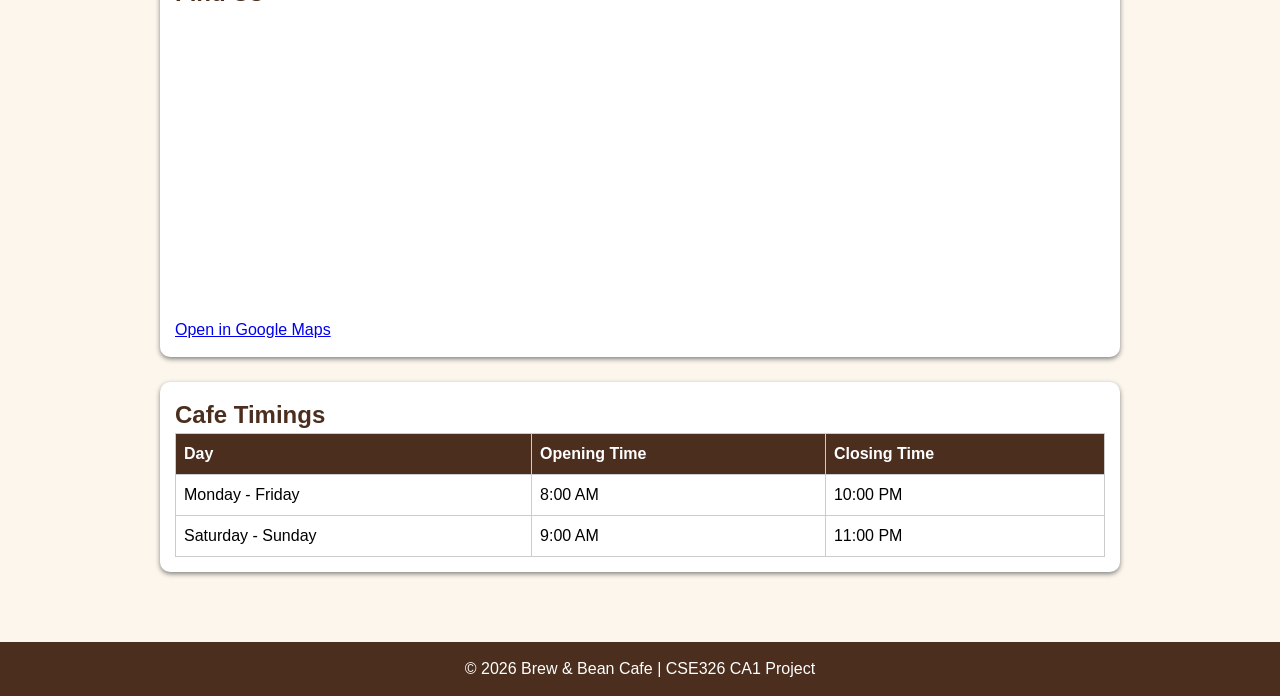
==== commit 88240659: "Update index.html Just a minor mistake resolved." ====
--- a/index.html
+++ b/index.html
@@ -103,7 +103,7 @@
       <div class="gallery">
         <img src="hazelnut_cappuccino.jpeg" alt="Cappuccino">
         <img src="snacks.jpeg" alt="Fresh snacks">
-        <img src="dessert.jpeg" alt="Sweet desserts">
+        <img src="desserts.jpeg" alt="Sweet desserts">
         <img src="cold-coffee.jpeg" alt="Cold coffee">
       </div>
     </section>
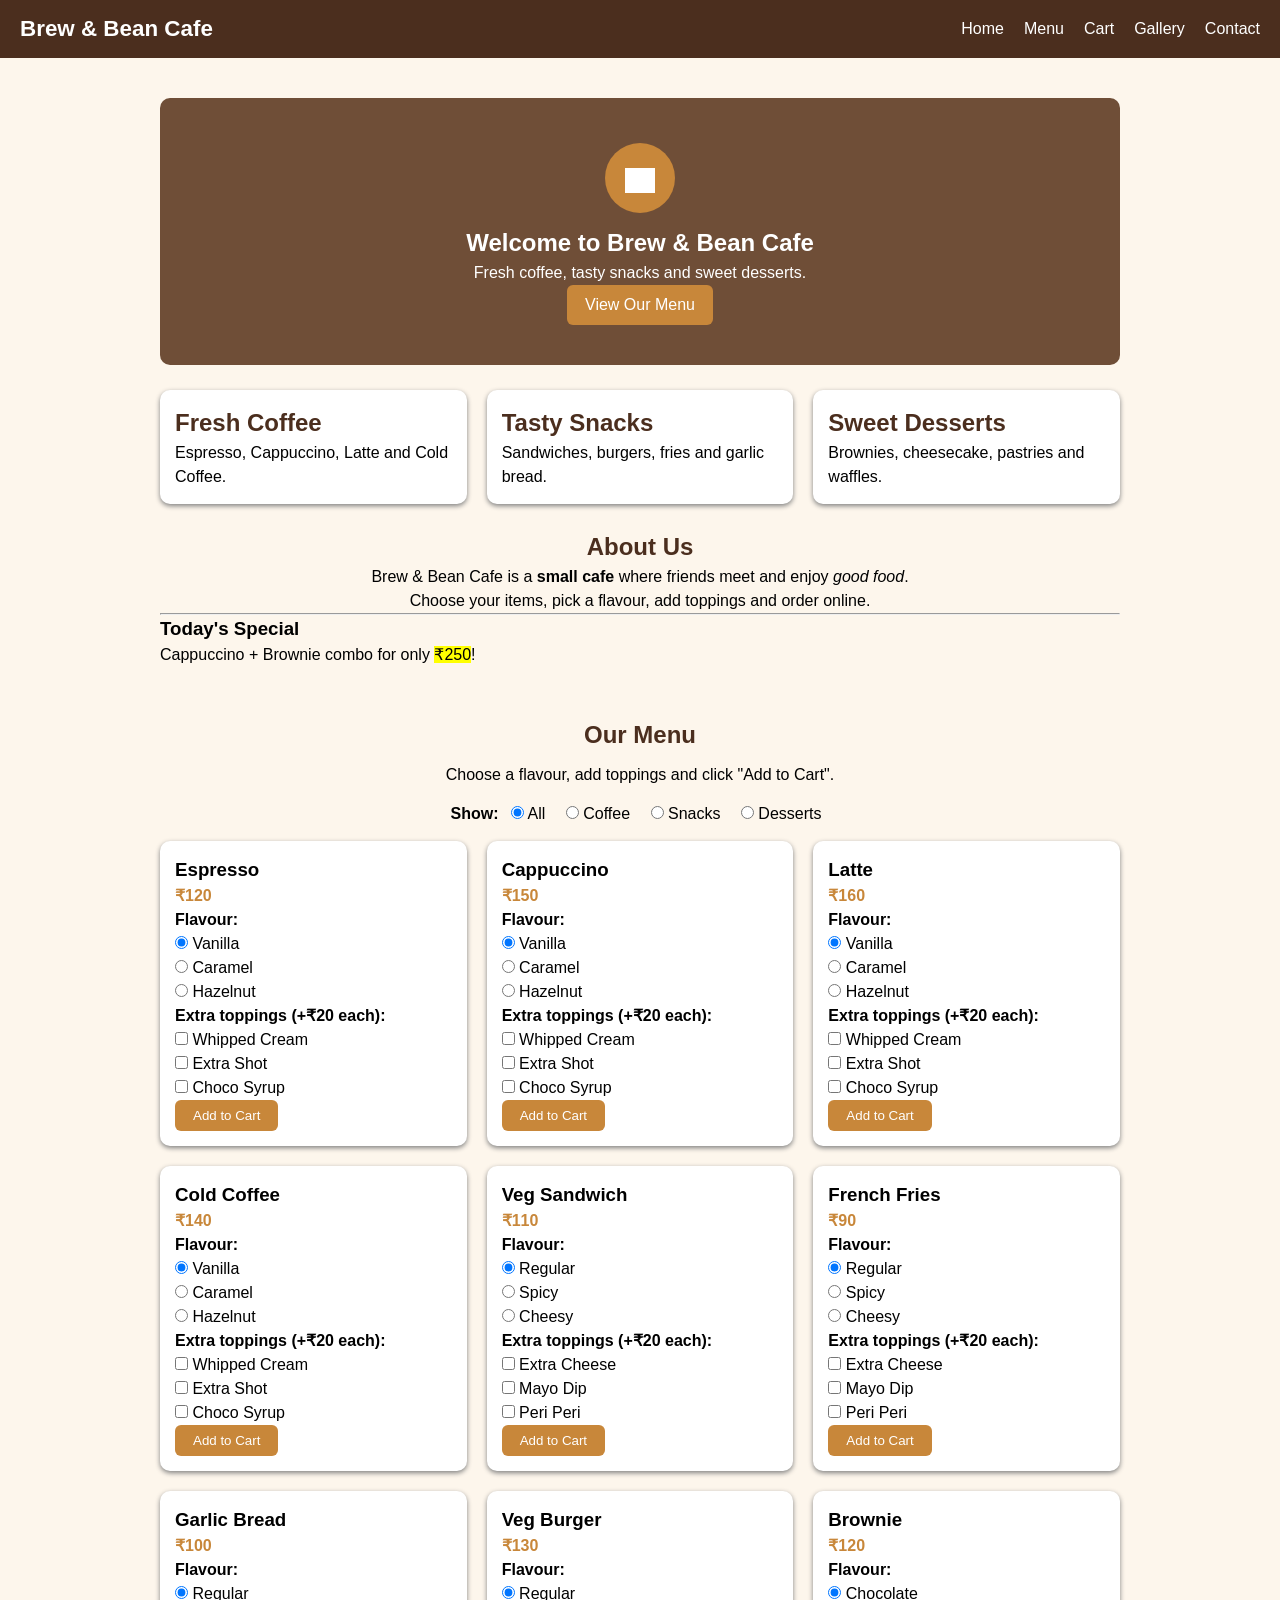
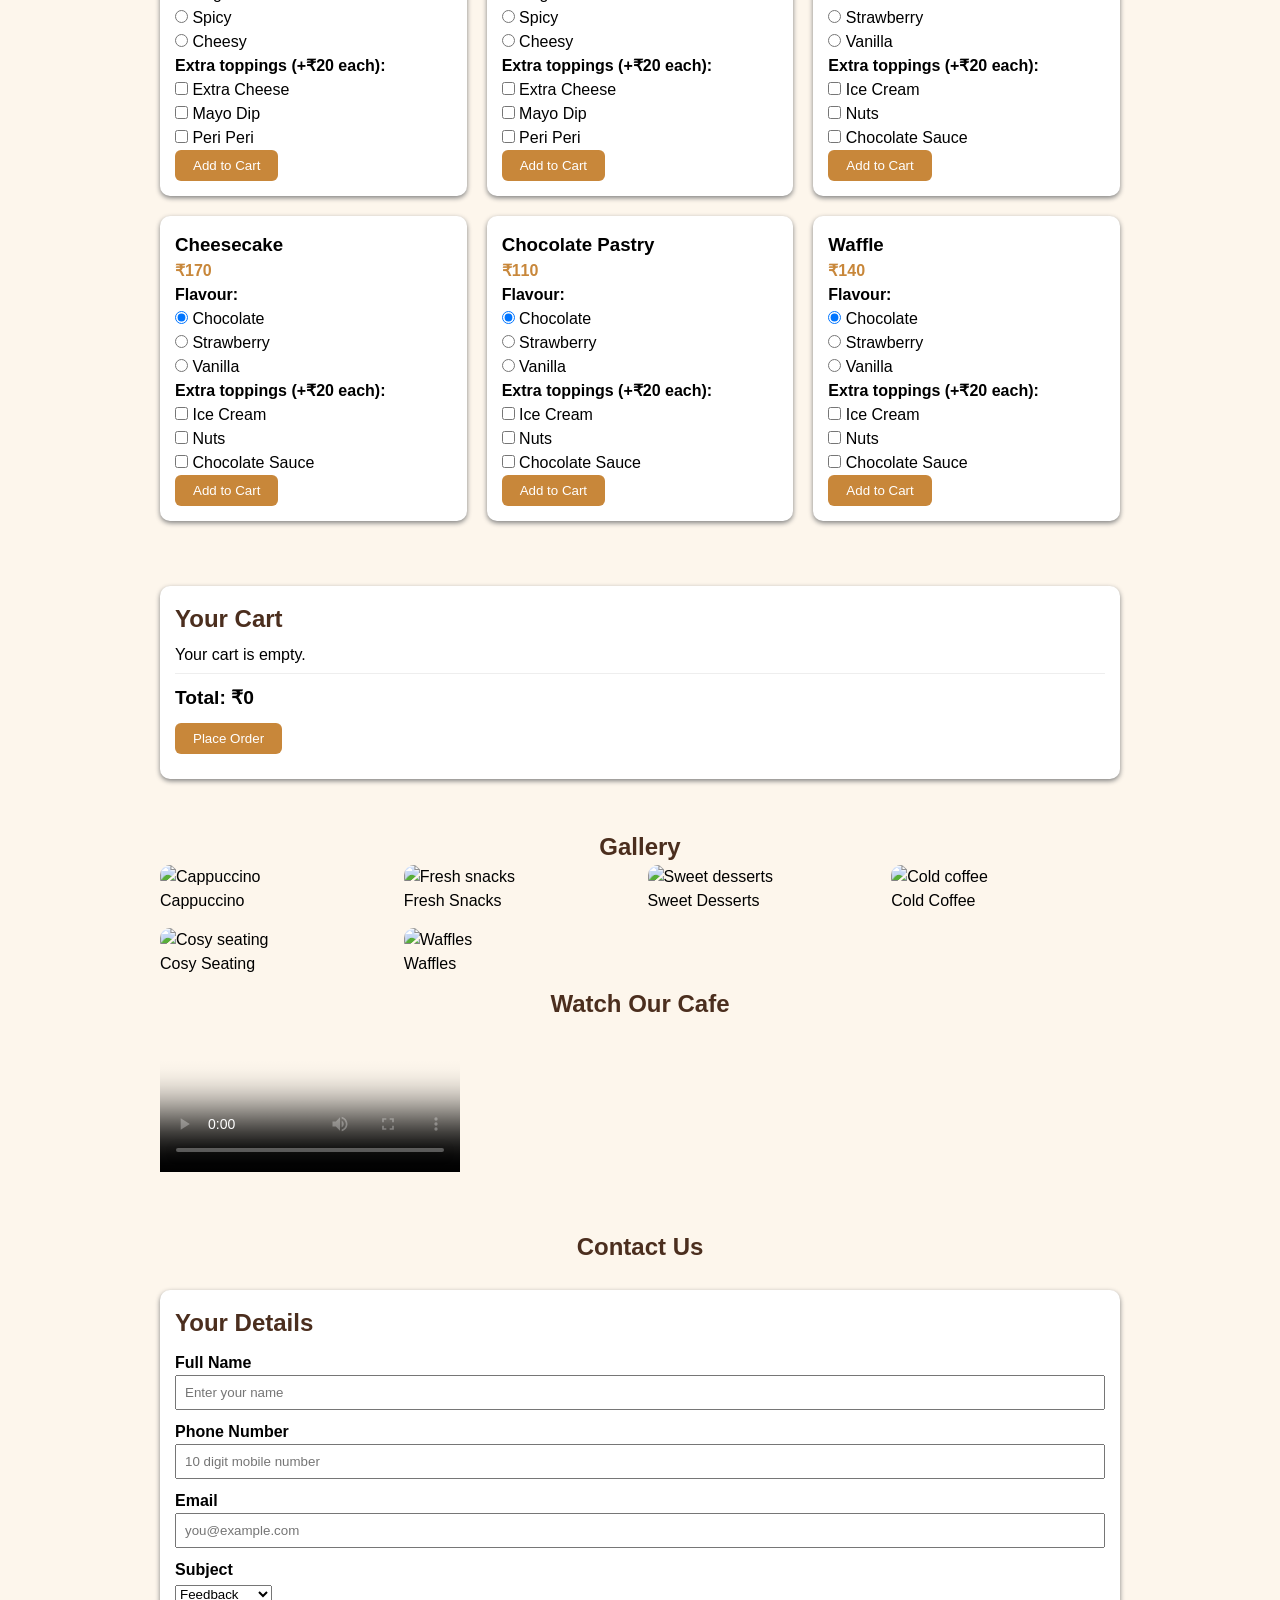
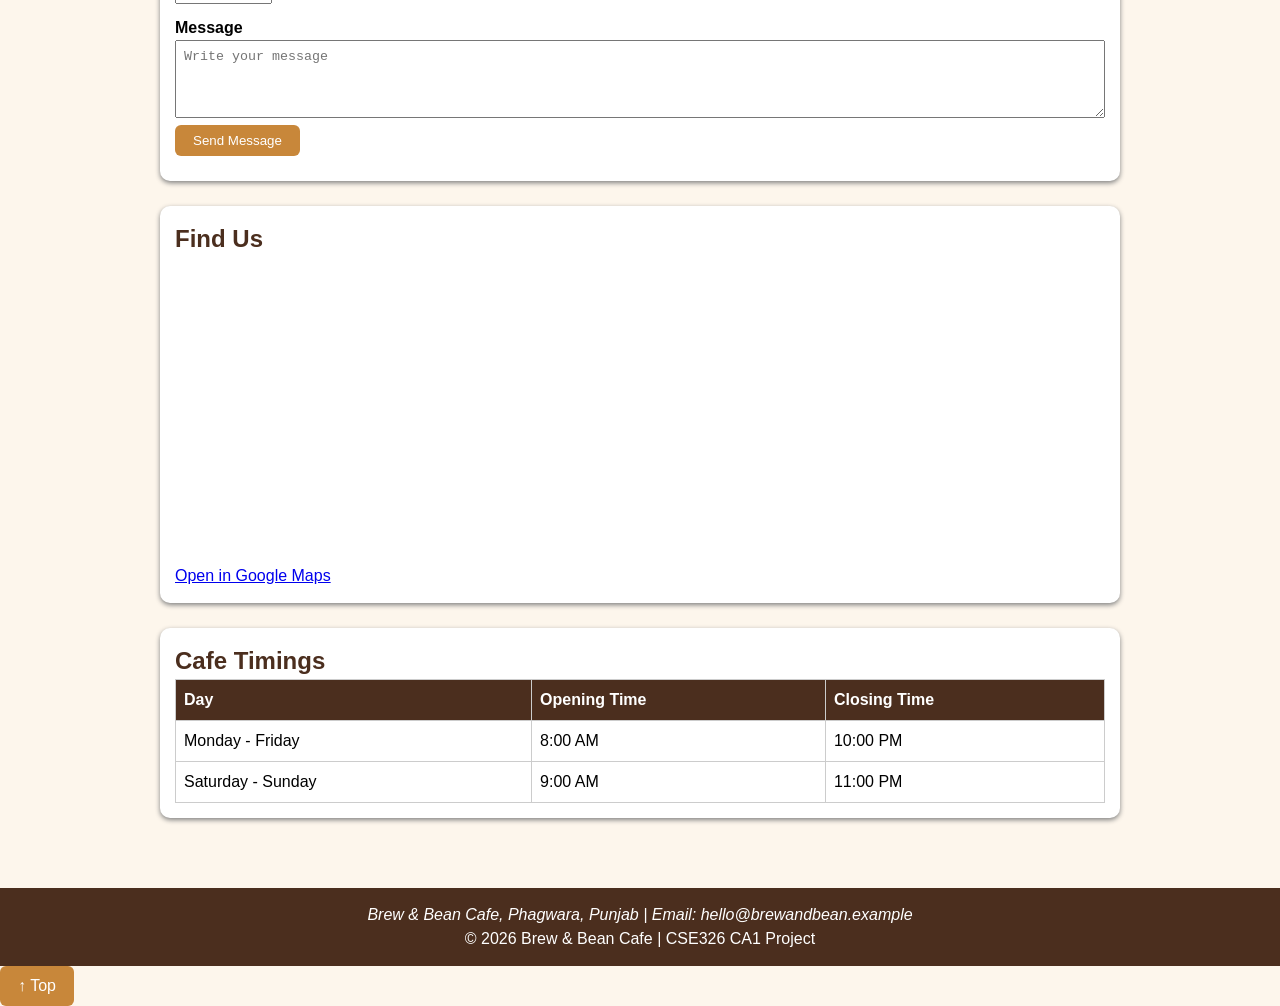
==== commit 6ea58a68: "Update index.html Strong, em, br, mark and hr in the About text, an aside called “Today’s Special”, " ====
--- a/index.html
+++ b/index.html
@@ -11,8 +11,9 @@
 
   <!-- header = top part of the page. It stays at the top while scrolling (see style.css) -->
   <header>
-    <!-- nav = navigation links. Each link goes to the section whose id matches (#menu, #cart ...) -->
-    <nav>
+    <!-- nav = navigation links. Each link goes to the section whose id matches (#menu, #cart ...)
+         aria-label gives the menu a name for screen readers (accessibility) -->
+    <nav aria-label="Main menu">
       <div class="logo">Brew &amp; Bean Cafe</div>
       <ul>
         <li><a href="#home">Home</a></li>
@@ -61,9 +62,18 @@
 
       <div class="about">
         <h2>About Us</h2>
-        <p>Brew &amp; Bean Cafe is a small cafe where friends meet and enjoy good food.
+        <!-- strong = important text (bold), em = emphasis (italic), br = line break -->
+        <p>Brew &amp; Bean Cafe is a <strong>small cafe</strong> where friends meet and enjoy <em>good food</em>.<br>
            Choose your items, pick a flavour, add toppings and order online.</p>
       </div>
+
+      <hr> <!-- hr = a horizontal line -->
+
+      <!-- aside = a side note, not the main content. mark = highlighted text -->
+      <aside>
+        <h3>Today's Special</h3>
+        <p>Cappuccino + Brownie combo for only <mark>&#8377;250</mark>!</p>
+      </aside>
     </section>
 
     <!-- ===== MENU ===== -->
@@ -99,13 +109,24 @@
     <!-- ===== GALLERY ===== -->
     <section id="gallery">
       <h2 class="title">Gallery</h2>
-      <!-- img = picture. src = file name, alt = text for screen readers and when the picture does not load -->
+      <!-- figure = a picture with its caption. figcaption = the caption text.
+           img: src = file name, alt = text for screen readers and when the picture does not load -->
       <div class="gallery">
-        <img src="hazelnut_cappuccino.jpeg" alt="Cappuccino">
-        <img src="snacks.jpeg" alt="Fresh snacks">
-        <img src="desserts.jpeg" alt="Sweet desserts">
-        <img src="cold-coffee.jpeg" alt="Cold coffee">
-      </div>
+        <figure><img src="images/cafe1.jpg" alt="Cappuccino"><figcaption>Cappuccino</figcaption></figure>
+        <figure><img src="images/cafe2.jpg" alt="Fresh snacks"><figcaption>Fresh Snacks</figcaption></figure>
+        <figure><img src="images/cafe3.jpg" alt="Sweet desserts"><figcaption>Sweet Desserts</figcaption></figure>
+        <figure><img src="images/cafe4.jpg" alt="Cold coffee"><figcaption>Cold Coffee</figcaption></figure>
+        <figure><img src="images/cafe5.jpg" alt="Cosy seating"><figcaption>Cosy Seating</figcaption></figure>
+        <figure><img src="images/cafe6.jpg" alt="Waffles"><figcaption>Waffles</figcaption></figure>
+      </div>
+
+      <h2 class="title">Watch Our Cafe</h2>
+      <!-- video = plays a video file. controls = shows the play and pause buttons.
+           poster = the picture shown before the video starts. -->
+      <video controls poster="images/cafe1.jpg">
+        <source src="images/cafe.mp4" type="video/mp4">
+        Your browser does not support the video tag.
+      </video>
     </section>
 
     <!-- ===== CONTACT ===== -->
@@ -127,14 +148,23 @@
           <span class="error" id="name-error"></span> <!-- error message appears here -->
 
           <label for="phone">Phone Number</label>
-          <!-- type="tel" is for phone numbers, maxlength limits the digits -->
-          <input type="tel" id="phone" placeholder="10 digit mobile number" maxlength="10" required>
+          <!-- type="tel" is for phone numbers, maxlength limits the digits.
+               pattern = the browser checks the text with this rule: 10 digits, the first one 6, 7, 8 or 9 -->
+          <input type="tel" id="phone" placeholder="10 digit mobile number" maxlength="10" pattern="[6-9][0-9]{9}" title="Enter 10 digits starting with 6, 7, 8 or 9" required>
           <span class="error" id="phone-error"></span>
 
           <label for="email">Email</label>
           <!-- type="email" makes the browser check the email format -->
           <input type="email" id="email" placeholder="you@example.com" required>
           <span class="error" id="email-error"></span>
+
+          <label for="subject">Subject</label>
+          <!-- select = a dropdown list. option = one choice in the list -->
+          <select id="subject">
+            <option>Feedback</option>
+            <option>Order Query</option>
+            <option>Other</option>
+          </select>
 
           <label for="message">Message</label>
           <textarea id="message" rows="4" placeholder="Write your message" required></textarea>
@@ -177,8 +207,13 @@
 
   <!-- footer = bottom part of the page -->
   <footer>
+    <!-- address = contact details of the cafe -->
+    <address>Brew &amp; Bean Cafe, Phagwara, Punjab | Email: hello@brewandbean.example</address>
     <p>&copy; 2026 Brew &amp; Bean Cafe | CSE326 CA1 Project</p>
   </footer>
+
+  <!-- A button that stays in the bottom right corner (position: fixed in style.css) and goes to the top -->
+  <a href="#home" class="btn top-btn">&uarr; Top</a>
 
   <!-- The JavaScript file is linked at the bottom so the page loads first -->
   <script src="script.js"></script>
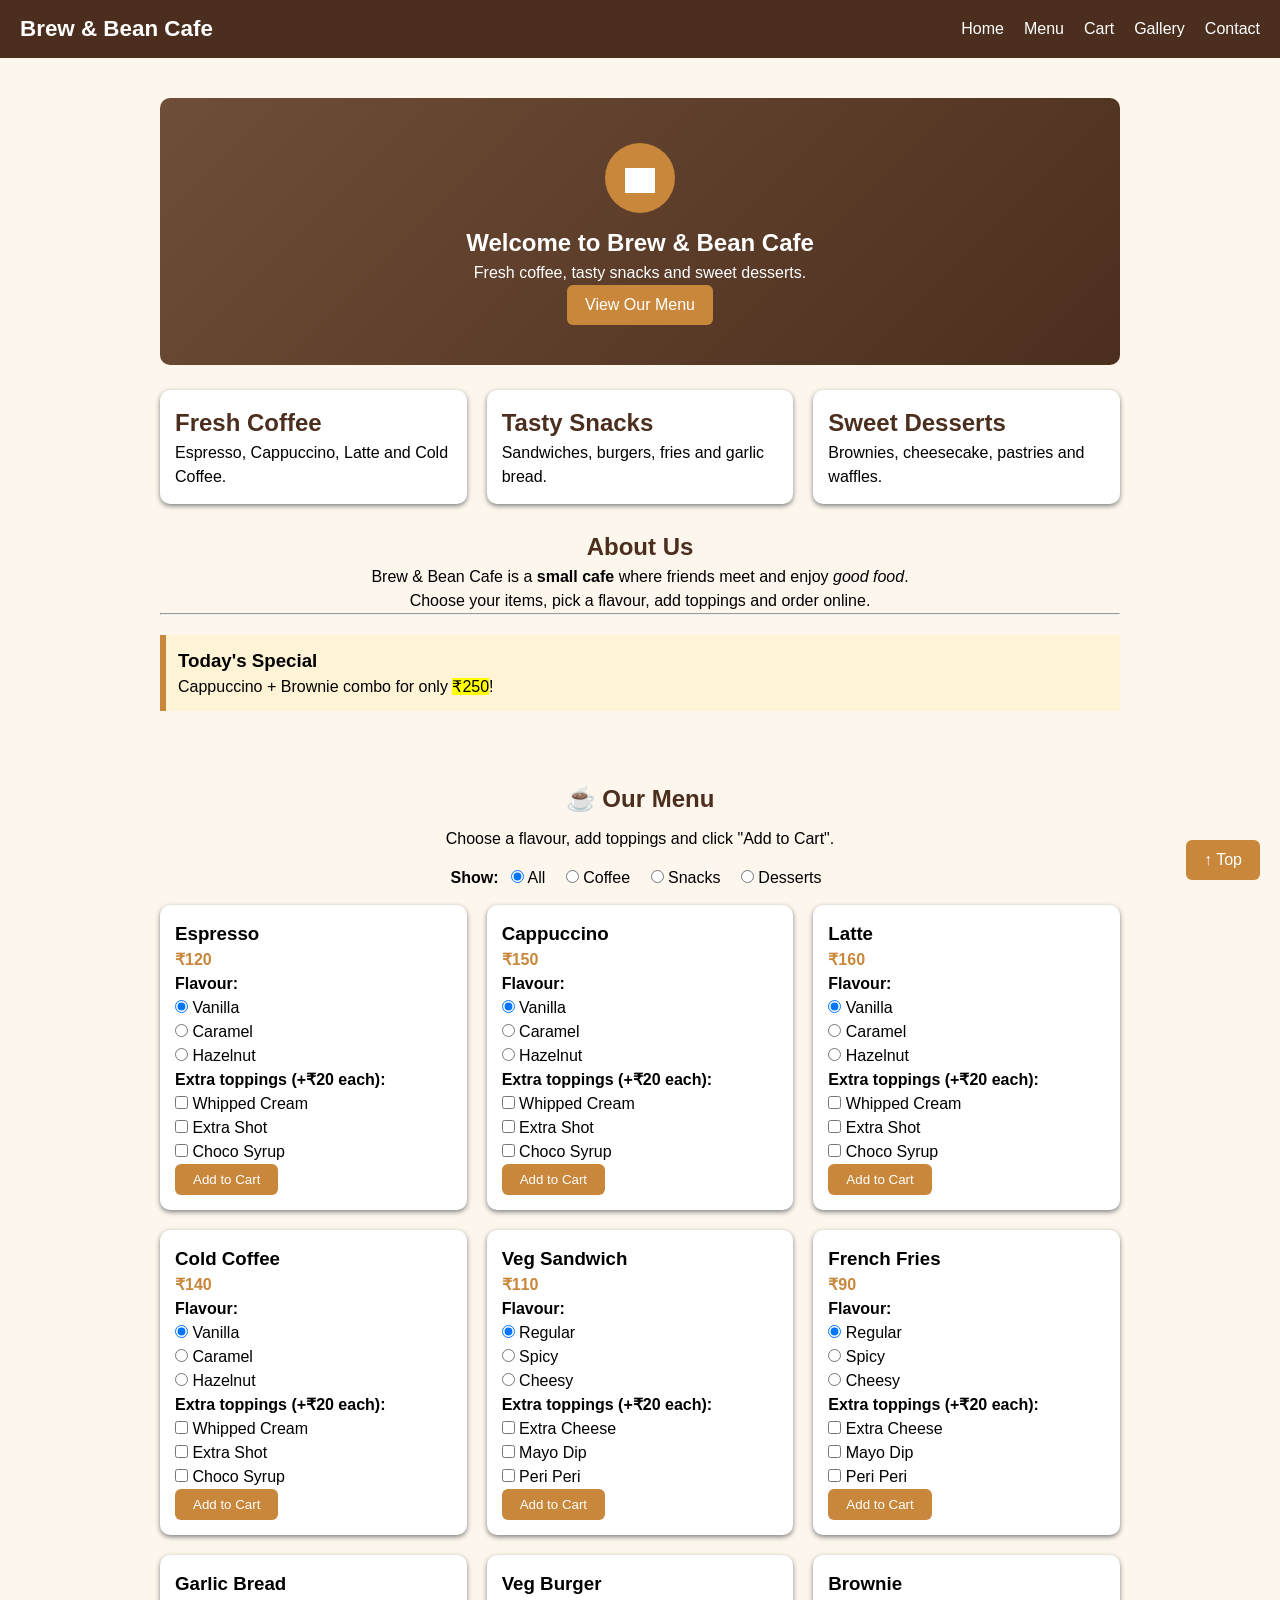
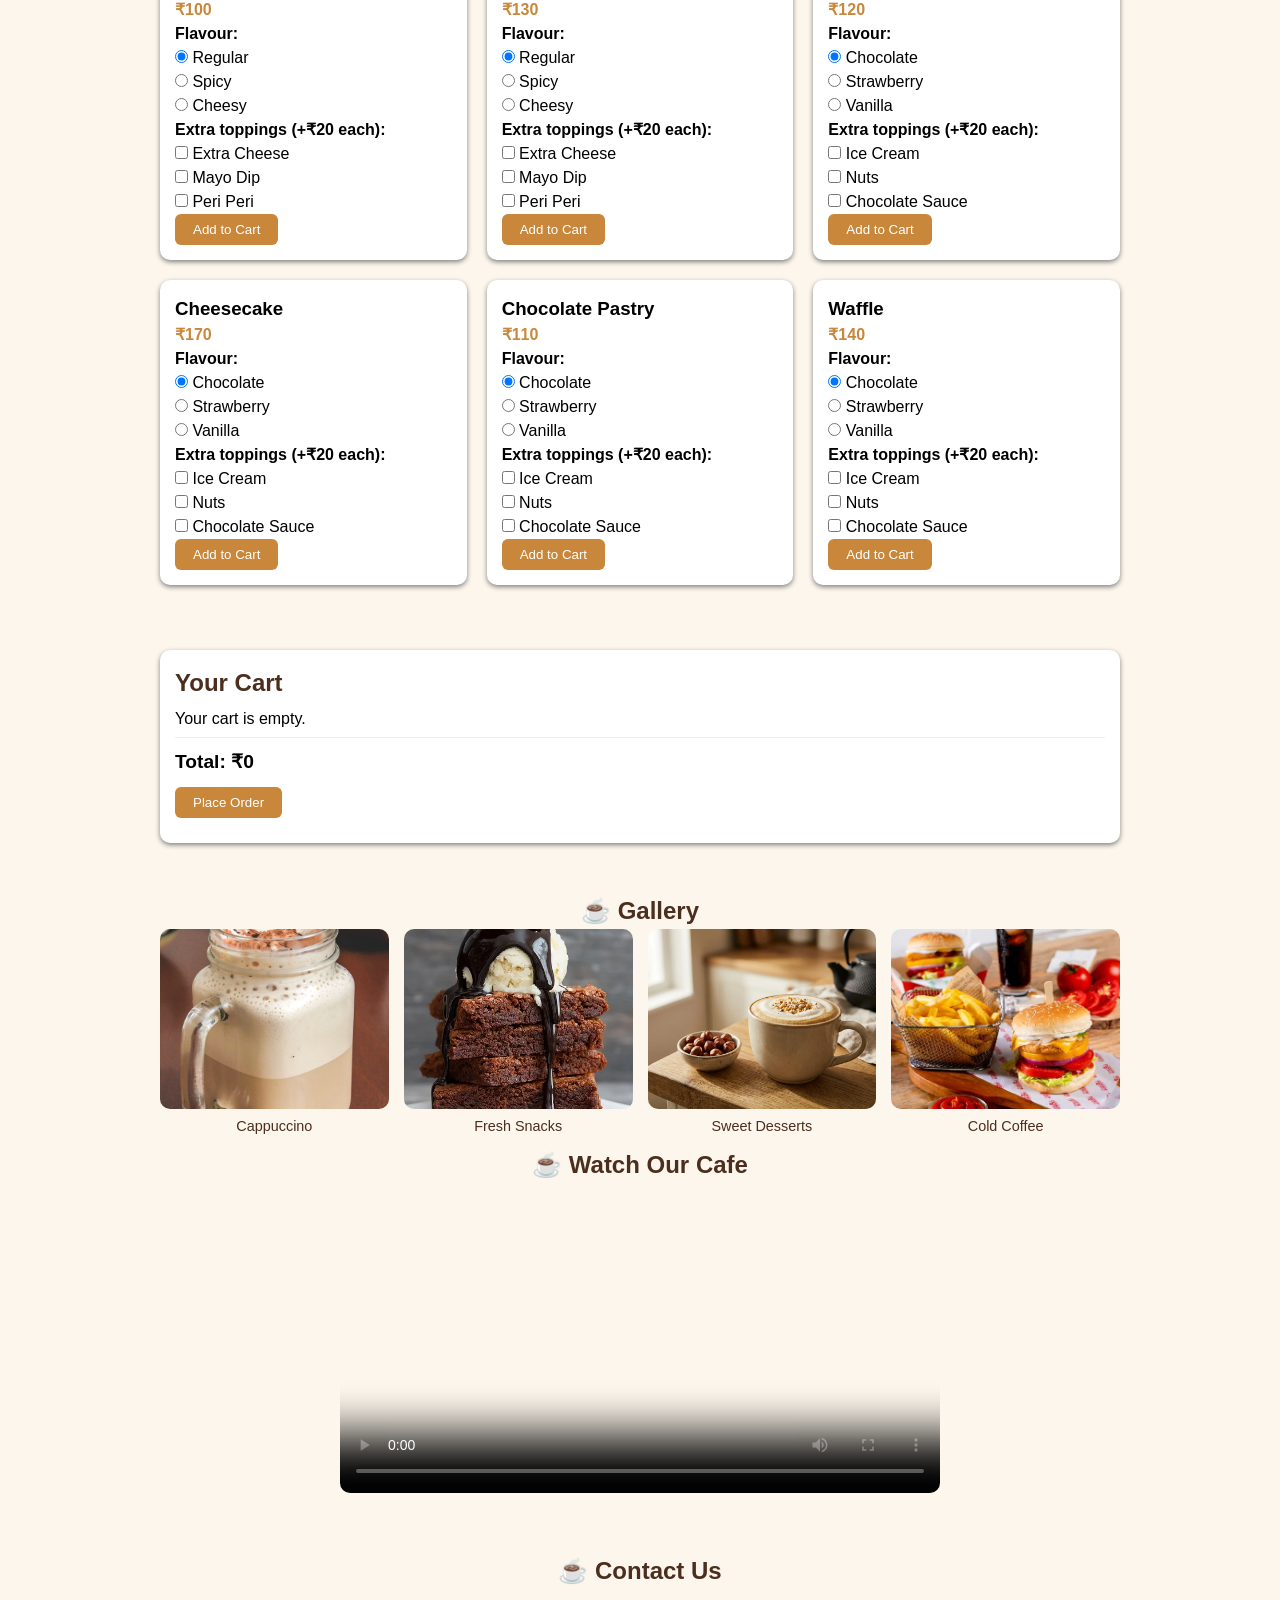
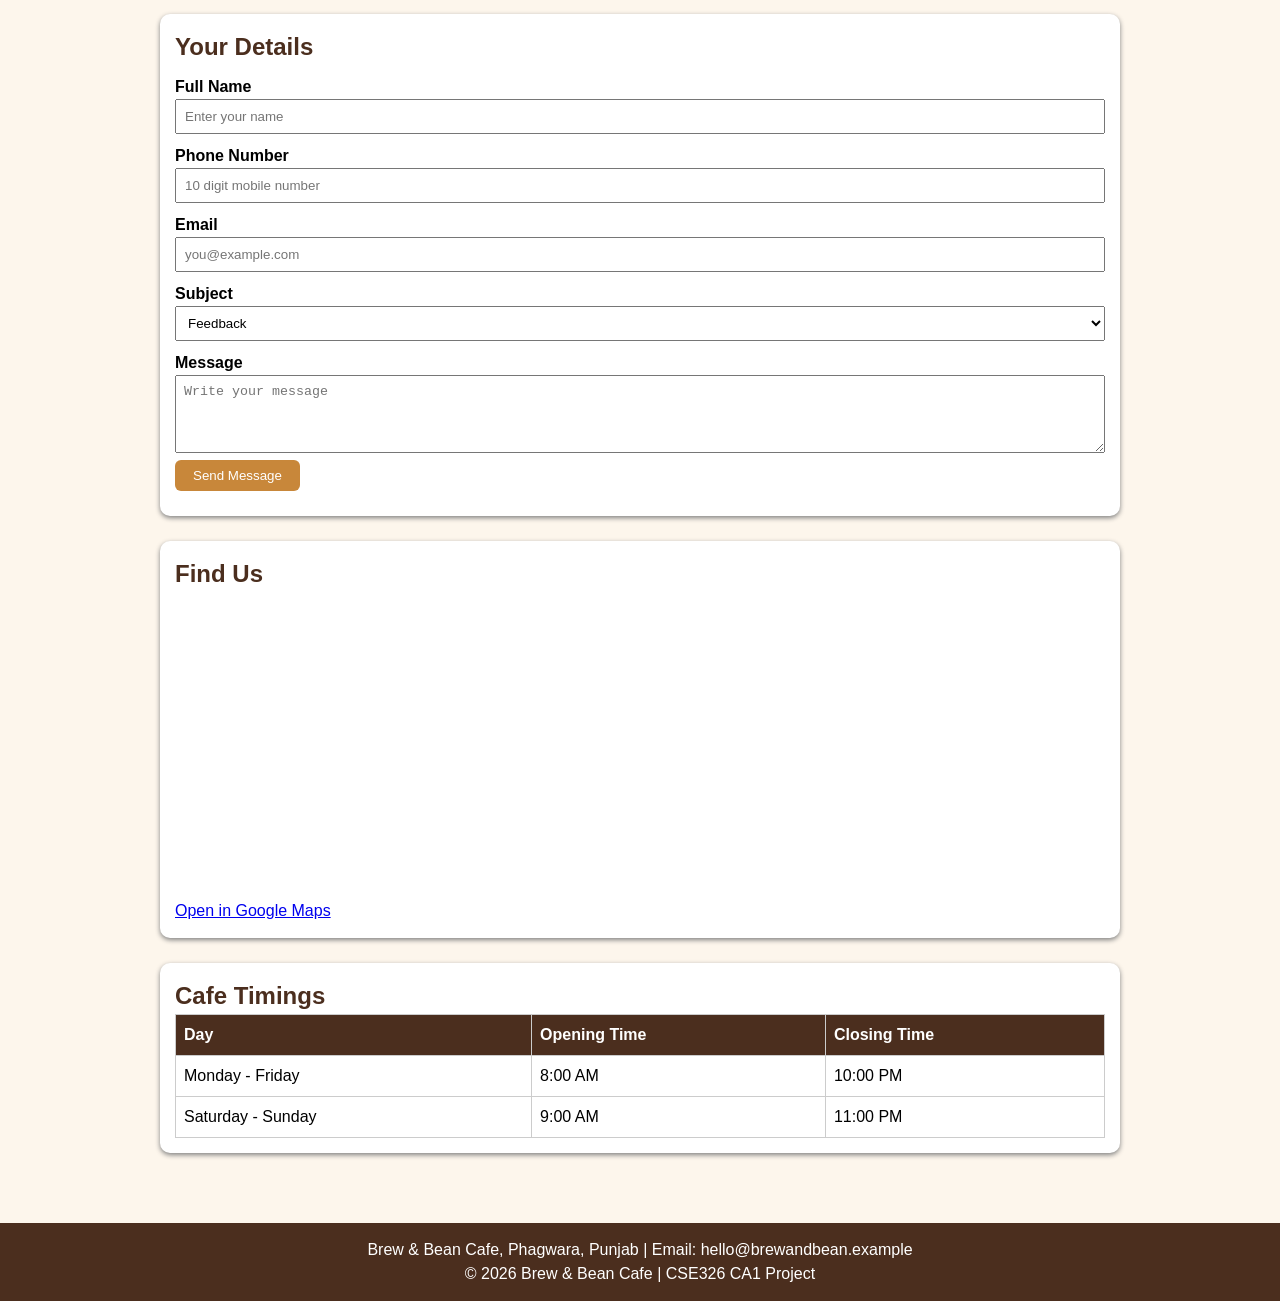
==== commit 1287d9a1: "Update index.html strong, em, br, mark and hr in the About text, an aside called “Today’s Special”, " ====
--- a/index.html
+++ b/index.html
@@ -112,19 +112,17 @@
       <!-- figure = a picture with its caption. figcaption = the caption text.
            img: src = file name, alt = text for screen readers and when the picture does not load -->
       <div class="gallery">
-        <figure><img src="images/cafe1.jpg" alt="Cappuccino"><figcaption>Cappuccino</figcaption></figure>
-        <figure><img src="images/cafe2.jpg" alt="Fresh snacks"><figcaption>Fresh Snacks</figcaption></figure>
-        <figure><img src="images/cafe3.jpg" alt="Sweet desserts"><figcaption>Sweet Desserts</figcaption></figure>
-        <figure><img src="images/cafe4.jpg" alt="Cold coffee"><figcaption>Cold Coffee</figcaption></figure>
-        <figure><img src="images/cafe5.jpg" alt="Cosy seating"><figcaption>Cosy Seating</figcaption></figure>
-        <figure><img src="images/cafe6.jpg" alt="Waffles"><figcaption>Waffles</figcaption></figure>
+        <figure><img src="cold-coffee.jpeg" alt="Cappuccino"><figcaption>Cappuccino</figcaption></figure>
+        <figure><img src="desserts.jpeg" alt="Fresh snacks"><figcaption>Fresh Snacks</figcaption></figure>
+        <figure><img src="hazelnut-cappuccino.jpeg" alt="Sweet desserts"><figcaption>Sweet Desserts</figcaption></figure>
+        <figure><img src="snacks.jpeg" alt="Cold coffee"><figcaption>Cold Coffee</figcaption></figure>
       </div>
 
       <h2 class="title">Watch Our Cafe</h2>
       <!-- video = plays a video file. controls = shows the play and pause buttons.
            poster = the picture shown before the video starts. -->
       <video controls poster="images/cafe1.jpg">
-        <source src="images/cafe.mp4" type="video/mp4">
+        <source src="cafe.mp4" type="video/mp4">
         Your browser does not support the video tag.
       </video>
     </section>
--- a/style.css
+++ b/style.css
@@ -9,6 +9,7 @@
 h1, h2 { color: var(--brown); }
 .about, .center, .title { text-align: center; }
 .title { margin-top: 10px; }
+h2.title::before { content: "☕ "; }   /* pseudo-element: adds a cup before each section title */
 
 /* Smooth scrolling when a navbar link is clicked. scroll-margin-top keeps the heading below the sticky navbar. */
 html { scroll-behavior: smooth; }
@@ -34,7 +35,7 @@
 .remove-btn { background-color: red; color: white; border: none; margin-left: 10px; cursor: pointer; }
 
 /* Home page */
-.hero { text-align: center; background-color: #6f4e37; color: white; padding: 40px 20px; border-radius: 10px; animation: fadeIn 1s; }
+.hero { text-align: center; background: linear-gradient(135deg, #6f4e37, #4b2e1e); color: white; padding: 40px 20px; border-radius: 10px; animation: fadeIn 1s; }
 .hero h1 { color: white; }
 .features { display: flex; gap: 20px; margin: 25px 0; }   /* three boxes side by side */
 .features article { flex: 1; }                             /* equal width */
@@ -42,6 +43,8 @@
 /* White boxes with a shadow */
 .features article, .card, .box { background-color: white; padding: 15px; border-radius: 10px; box-shadow: 0 2px 5px gray; }
 .box { margin-top: 25px; }
+aside { background-color: #fff3d6; border-left: 6px solid var(--accent); padding: 12px; margin: 20px 0; }   /* Today's Special box */
+address { font-style: normal; }
 
 /* Menu page */
 .filters { text-align: center; margin: 15px 0; }
@@ -54,7 +57,8 @@
 
 /* Form */
 form label { display: block; margin-top: 10px; font-weight: bold; }
-input[type="text"], input[type="tel"], input[type="email"], textarea { width: 100%; padding: 8px; }   /* attribute selector */
+input[type="text"], input[type="tel"], input[type="email"], textarea, select { width: 100%; padding: 8px; }   /* attribute selector */
+input:focus, textarea:focus, select:focus { outline: 2px solid var(--accent); }   /* pseudo-class: the box the user is typing in */
 .error { color: red; font-size: 0.85rem; }
 .message { color: green; font-weight: bold; margin-top: 10px; }
 
@@ -67,6 +71,10 @@
 .gallery { display: grid; grid-template-columns: repeat(auto-fit, minmax(200px, 1fr)); gap: 15px; }
 .gallery img { width: 100%; height: 180px; object-fit: cover; border-radius: 10px; transition: transform 0.3s; }
 .gallery img:hover { transform: scale(1.05); }
+.gallery figure { margin: 0; text-align: center; }
+figcaption { font-size: 0.9rem; color: var(--brown); }
+video { display: block; width: 100%; max-width: 600px; margin: 10px auto; border-radius: 10px; }
+.top-btn { position: fixed; bottom: 20px; right: 20px; z-index: 10; }   /* position: fixed = stays in the corner while scrolling */
 
 /* Google Map */
 iframe { border: 0; border-radius: 8px; }
